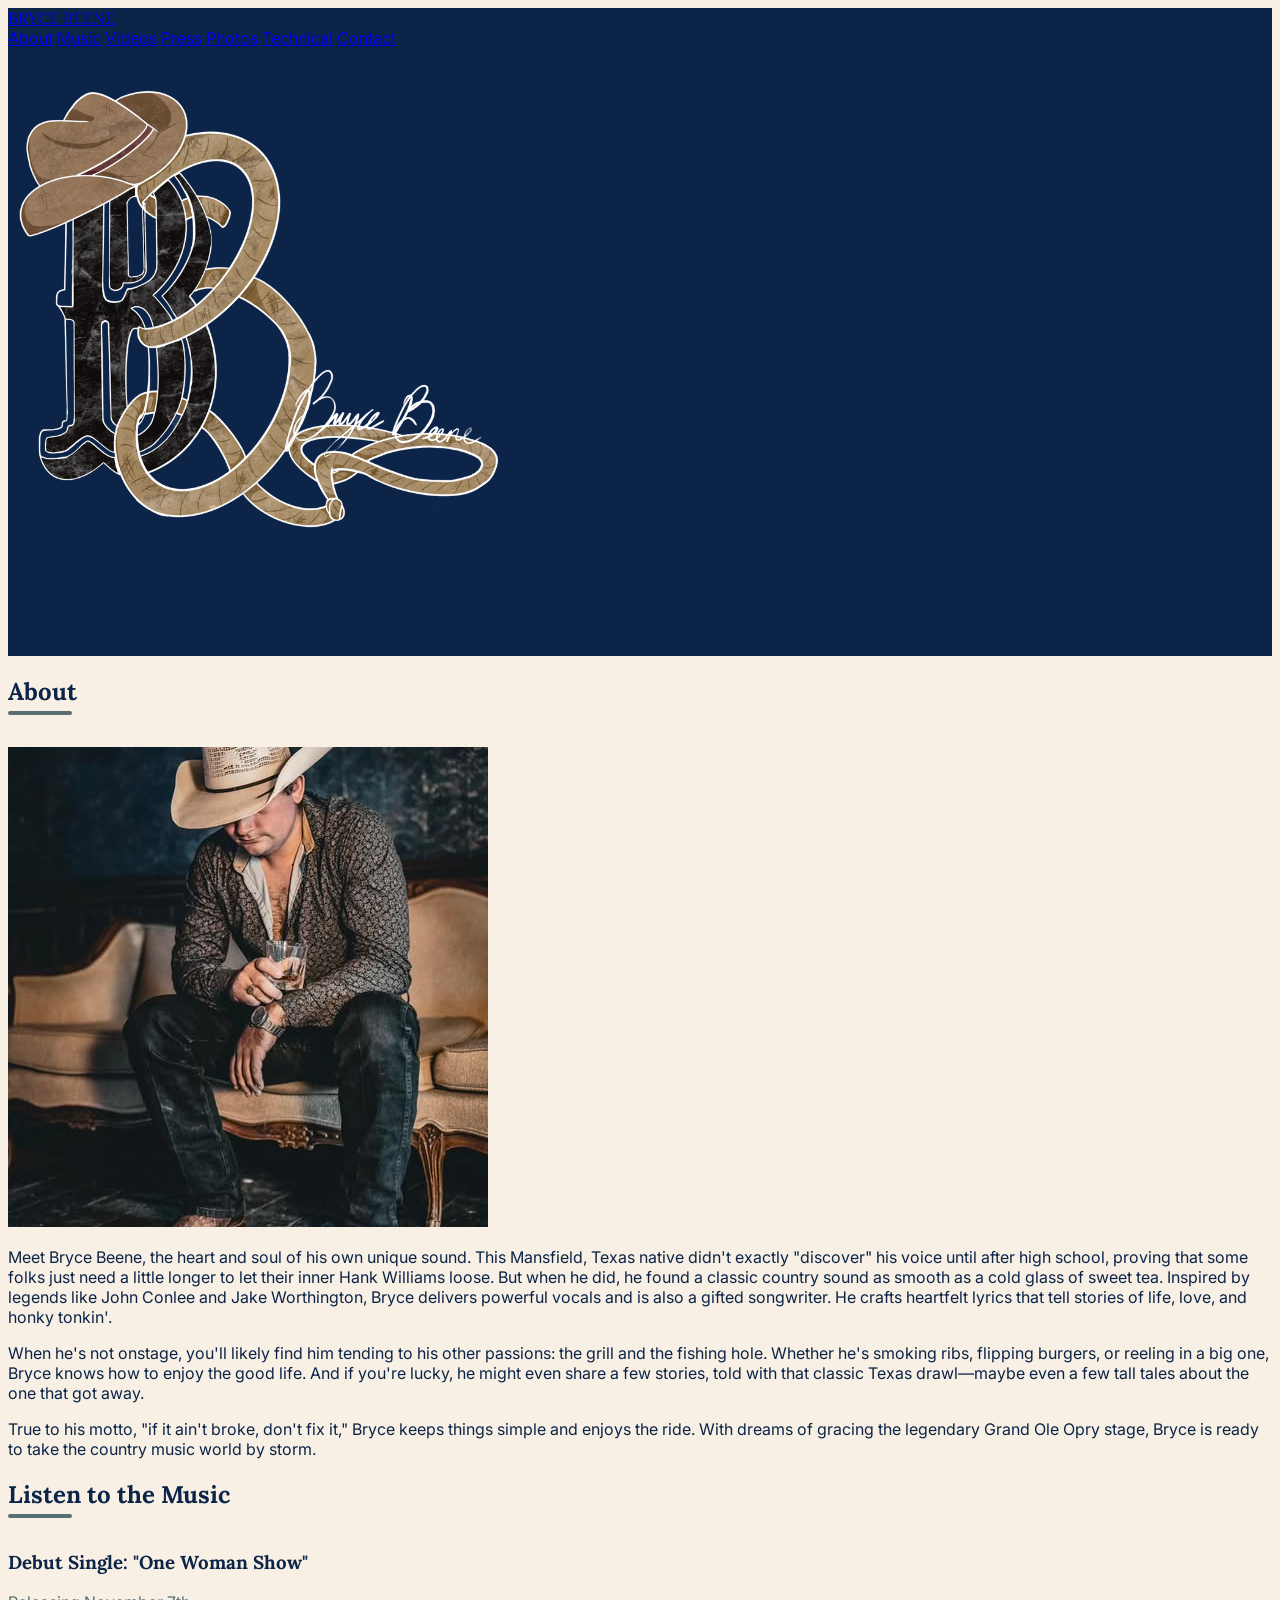
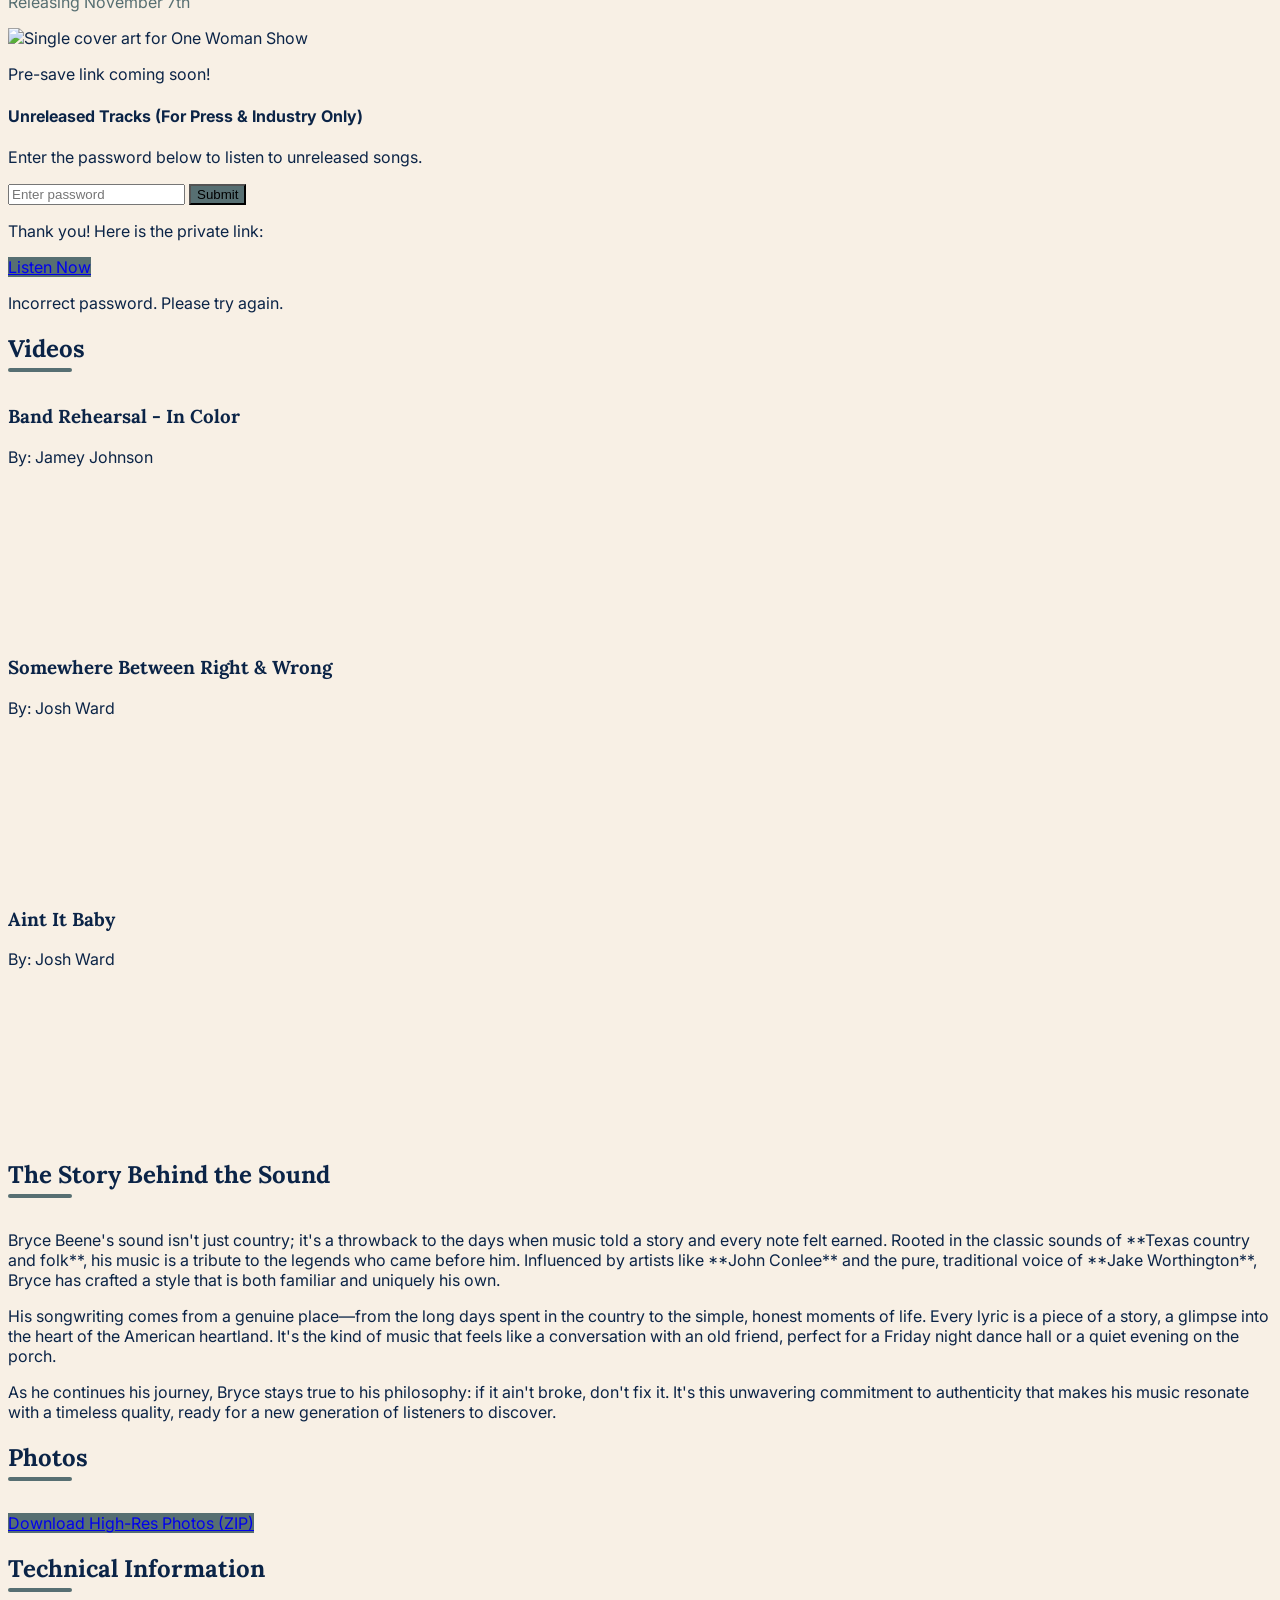
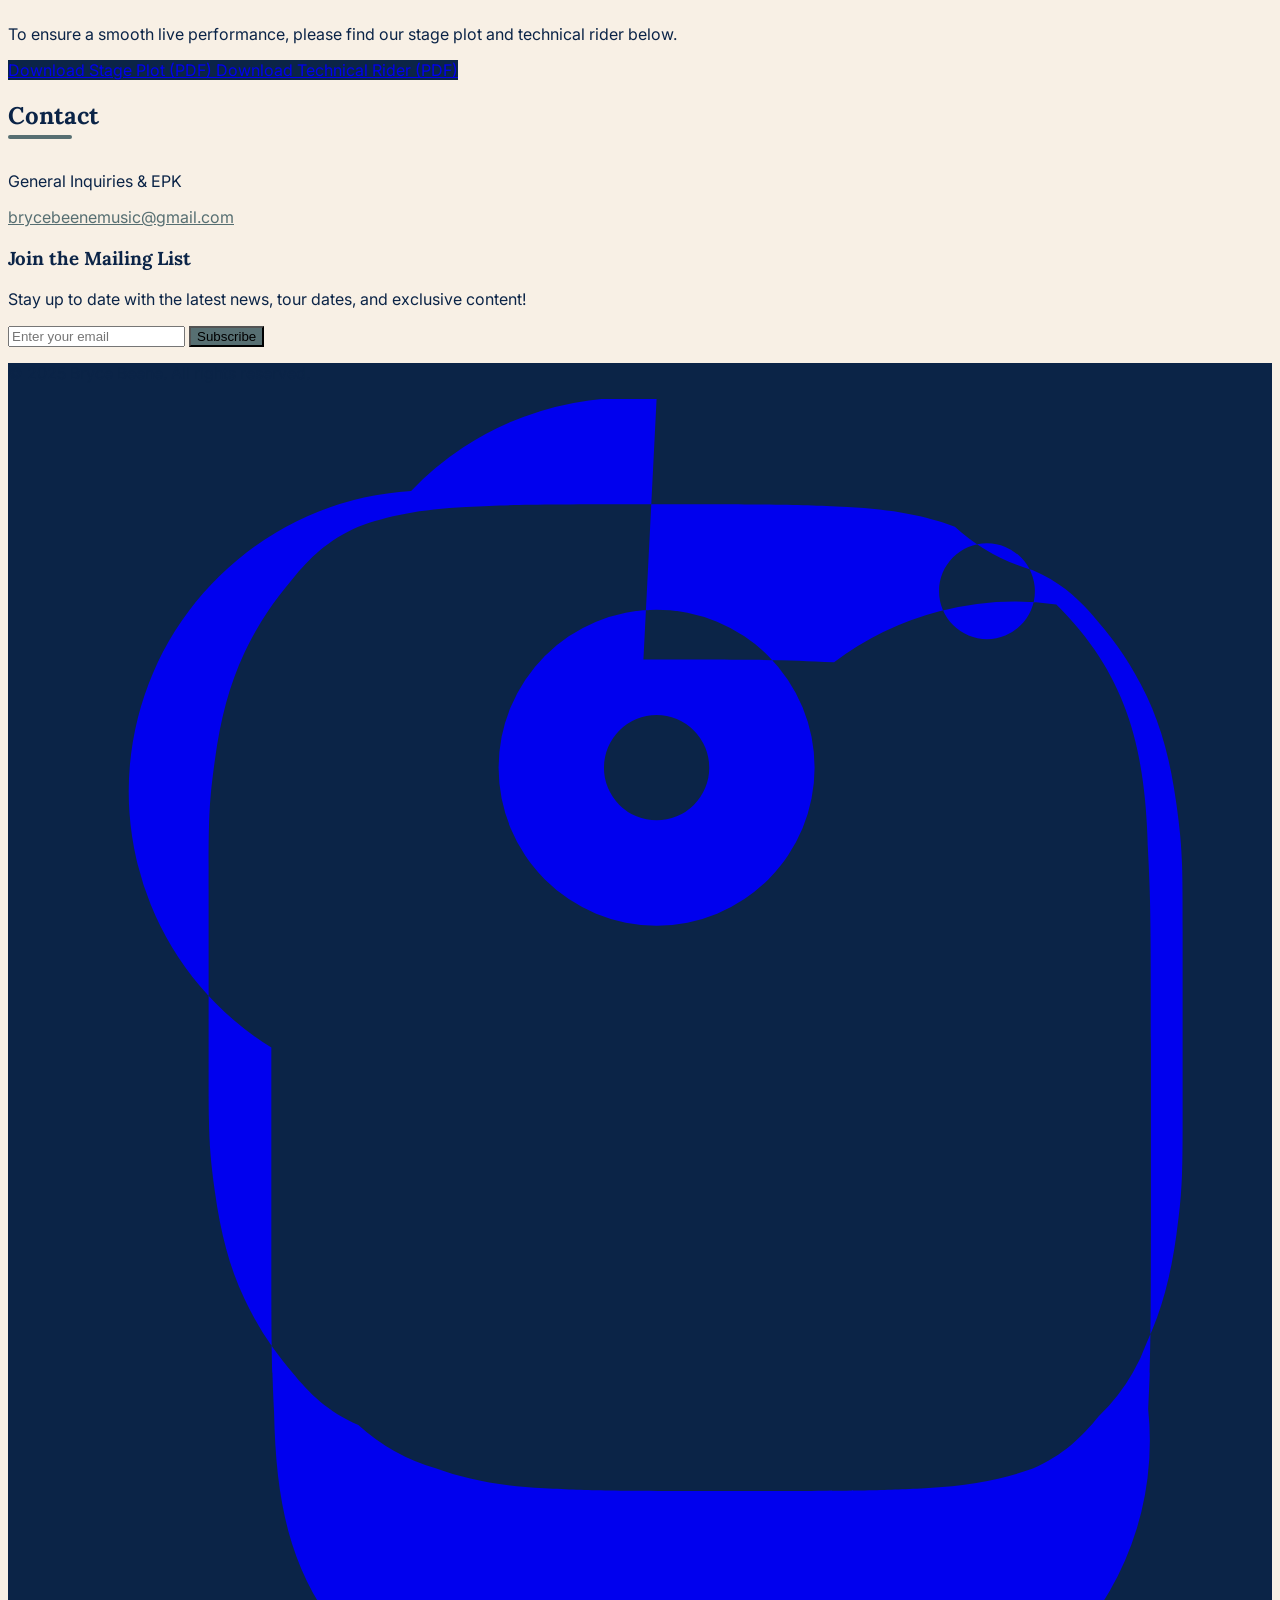
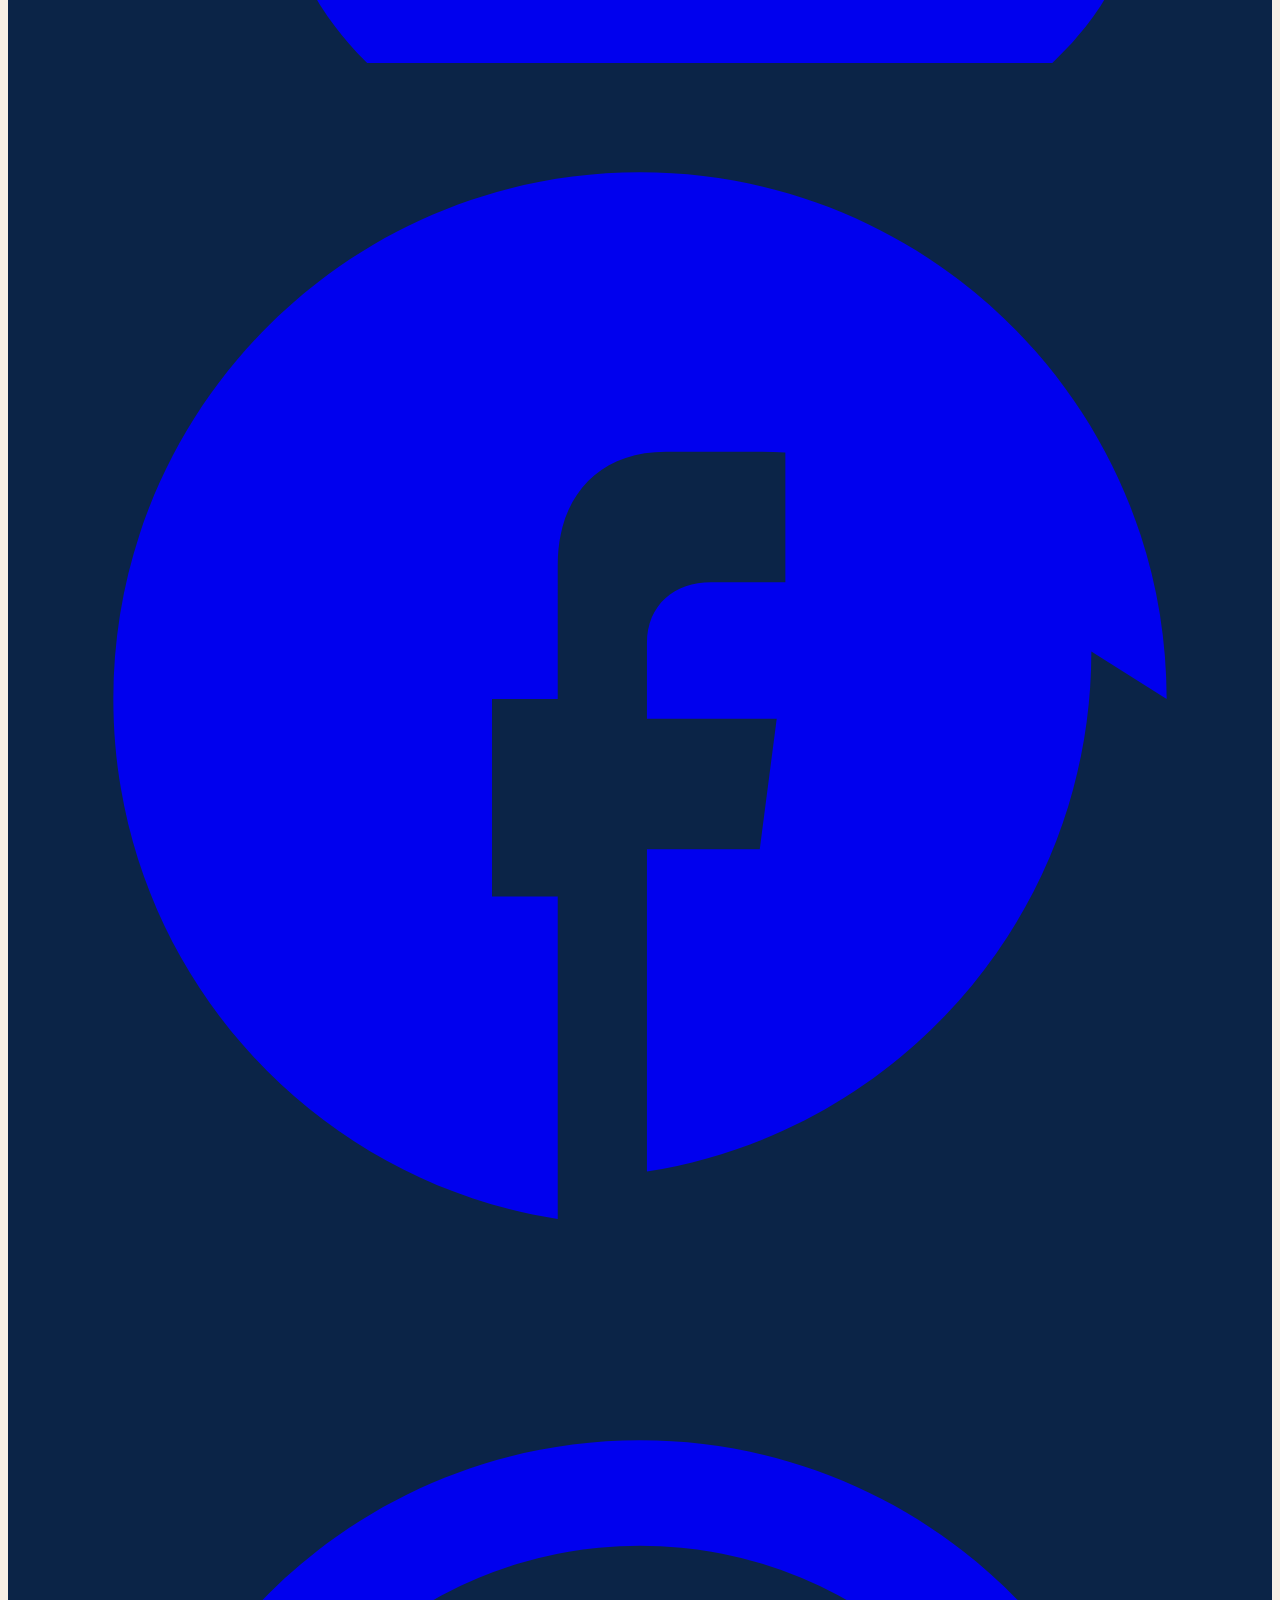
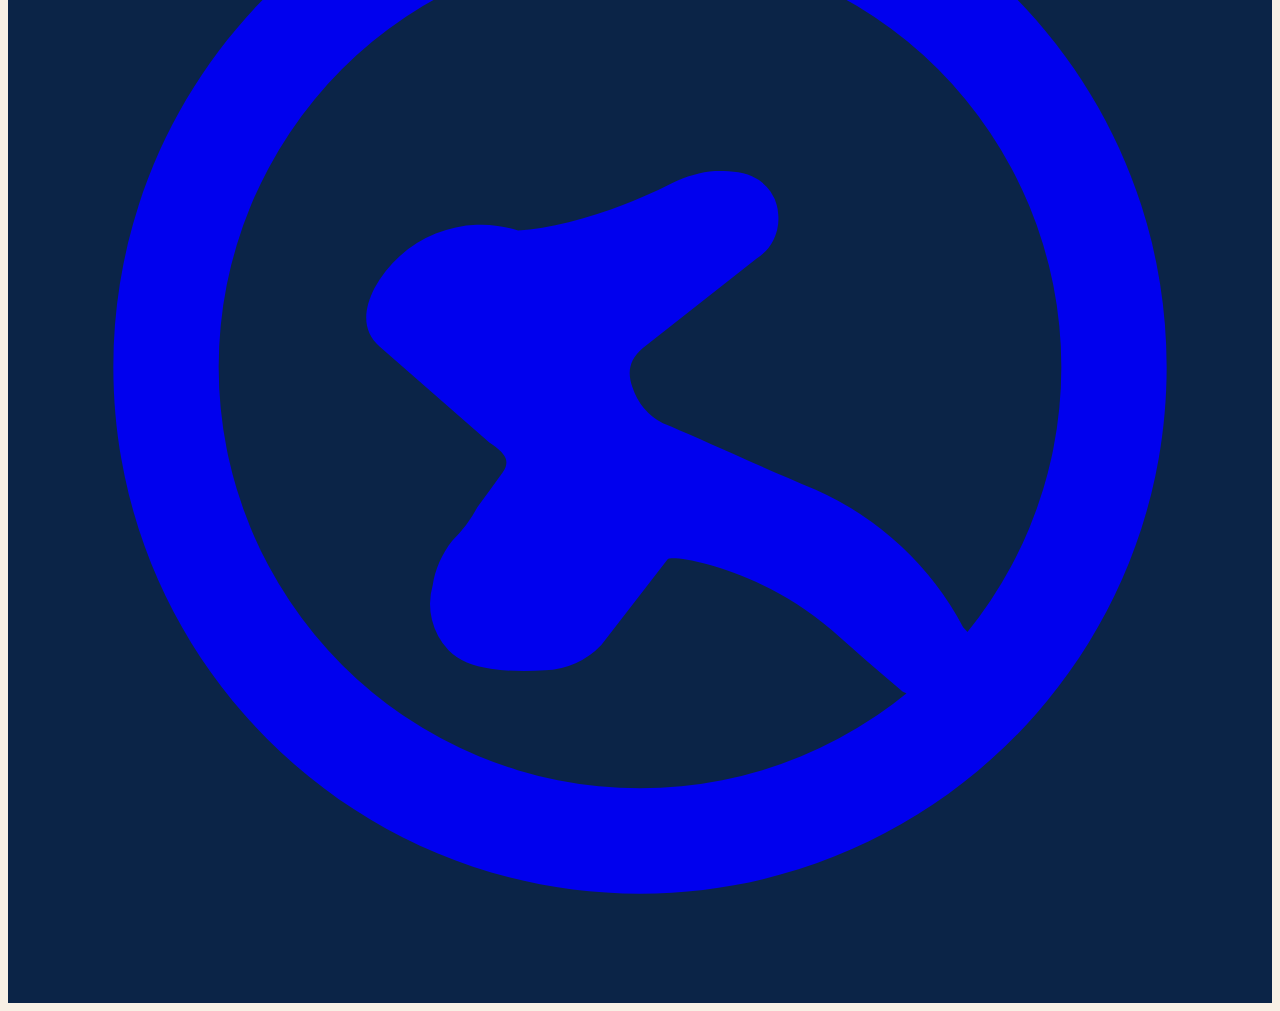
==== index.html @ 69fbaf51 "Added some video and pictures" ====
<!DOCTYPE html>
<html lang="en" class="scroll-smooth">

<head>
    <meta charset="UTF-8">
    <meta name="viewport" content="width=device-width, initial-scale=1.0">
    <title>Bryce Beene - Official Website & EPK</title>

    <!-- SEO Enhancements -->
    <meta name="description"
        content="Official website and electronic press kit (EPK) for Bryce Beene, a country-folk artist from Kentucky. Explore his music, videos, press, and contact information.">
    <meta name="keywords"
        content="Bryce Beene, country music, folk music, Nashville artist, singer-songwriter, Kentucky, One Woman Show">
    <link rel="canonical" href="https://www.brycebeene.com">
    <meta name="robots" content="index, follow">

    <!-- Open Graph Meta Tags for Social Media Sharing -->
    <meta property="og:title" content="Bryce Beene - Official Website & EPK">
    <meta property="og:description"
        content="Explore the official website for country-folk artist Bryce Beene. Get to know his music, career, and upcoming releases.">
    <meta property="og:image" content="https://placehold.co/1200x630/a0522d/ffffff?text=Bryce+Beene+Website">
    <meta property="og:url" content="https://www.brycebeene.com">
    <meta property="og:type" content="website">

    <!-- Use the Inter and Lora fonts -->
    <link rel="preconnect" href="https://fonts.googleapis.com">
    <link rel="preconnect" href="https://fonts.gstatic.com" crossorigin>
    <link
        href="https://fonts.googleapis.com/css2?family=Inter:wght@400;500;600;700&family=Lora:wght@400;500;600;700&display=swap"
        rel="stylesheet">
    <!-- Tailwind CSS CDN for responsive design -->
    <script src="https://cdn.tailwindcss.com"></script>
    <style>
        body {
            font-family: 'Inter', sans-serif;
            background-color: #f8f0e5;
            /* Cream */
            color: #0b2447;
            /* Deep Navy for text */
        }

        .container {
            max-width: 80rem;
        }

        .section-title {
            position: relative;
            padding-bottom: 0.5rem;
            margin-bottom: 2rem;
            font-family: 'Lora', serif;
        }

        .section-title::after {
            content: '';
            position: absolute;
            bottom: 0;
            left: 0;
            width: 4rem;
            height: 4px;
            background-color: #576f72;
            /* Charcoal Green */
            border-radius: 9999px;
        }

        .text-accent {
            color: #576f72;
            /* Charcoal Green */
        }

        .bg-primary {
            background-color: #0b2447;
            /* Deep Navy */
        }

        .bg-secondary {
            background-color: #f8f0e5;
            /* Cream */
        }

        .bg-accent {
            background-color: #576f72;
            /* Charcoal Green */
        }

        .font-headline {
            font-family: 'Lora', serif;
        }
    </style>
</head>

<body>

    <!-- Navigation Bar -->
    <nav class="bg-primary sticky top-0 z-50 shadow-lg">
        <div class="container mx-auto px-6 py-4 flex flex-col md:flex-row justify-between items-center text-white">
            <!-- Artist Name -->
            <a href="#"
                class="text-2xl font-bold font-headline tracking-widest text-white hover:text-accent transition-colors duration-300 mb-4 md:mb-0">BRYCE
                BEENE</a>
            <!-- Navigation Links -->
            <div class="flex flex-wrap justify-center md:space-x-8 text-sm font-semibold uppercase">
                <a href="#about"
                    class="px-3 py-2 hover:text-accent transition-colors duration-300 rounded-full">About</a>
                <a href="#music"
                    class="px-3 py-2 hover:text-accent transition-colors duration-300 rounded-full">Music</a>
                <a href="#videos"
                    class="px-3 py-2 hover:text-accent transition-colors duration-300 rounded-full">Videos</a>
                <a href="#press"
                    class="px-3 py-2 hover:text-accent transition-colors duration-300 rounded-full">Press</a>
                <a href="#photos"
                    class="px-3 py-2 hover:text-accent transition-colors duration-300 rounded-full">Photos</a>
                <a href="#technical"
                    class="px-3 py-2 hover:text-accent transition-colors duration-300 rounded-full">Technical</a>
                <a href="#contact"
                    class="px-3 py-2 hover:text-accent transition-colors duration-300 rounded-full">Contact</a>
            </div>
        </div>
    </nav>

    <!-- Hero Section -->
    <header class="bg-primary text-white py-20 px-6 sm:px-12 flex flex-col items-center text-center">
        <div><img src="images/logo.png" alt="Bryce Beene Music Logo" class="w-48 mx-auto" /></div>
        <div class="max-w-4xl mx-auto">
            <h1 class="text-4xl sm:text-6xl font-extrabold font-headline tracking-tight mb-4">Bryce Beene</h1>
            <p class="text-xl sm:text-2xl font-light italic">A timeless sound for the modern heartland.</p>
        </div>
    </header>

    <!-- Main Content Container -->
    <main class="container mx-auto px-6 py-16 sm:px-12">

        <!-- About Section -->
        <section id="about" class="mb-16">
            <h2 class="text-3xl font-bold section-title mb-8">About</h2>

            <div class="flex flex-col lg:flex-row gap-8 items-center lg:items-start">
                <div class="flex-shrink-0 w-full lg:w-1/3">
                    <img src="images/lonely_drinking_bryce.jpg"
                        alt="Bryce Beene sitting on a couch, holding a glass of whiskey."
                        class="w-full h-auto rounded-lg shadow-xl">
                </div>
                <div class="w-full lg:w-2/3 text-base">
                    <p class="mb-4">Meet Bryce Beene, the heart and soul of his own unique sound. This Mansfield, Texas
                        native didn't exactly "discover" his voice until after high school, proving that some folks just
                        need a little longer to let their inner Hank Williams loose. But when he did, he found a classic
                        country sound as smooth as a cold glass of sweet tea. Inspired by legends like John Conlee and
                        Jake Worthington, Bryce delivers powerful vocals and is also a gifted songwriter. He crafts
                        heartfelt lyrics that tell stories of life, love, and honky tonkin'.</p>
                    <p class="mb-4">When he's not onstage, you'll likely find him tending to his other passions: the
                        grill and the fishing hole. Whether he's smoking ribs, flipping burgers, or reeling in a big
                        one, Bryce knows how to enjoy the good life. And if you're lucky, he might even share a few
                        stories, told with that classic Texas drawl—maybe even a few tall tales about the one that got
                        away.</p>
                    <p>True to his motto, "if it ain't broke, don't fix it," Bryce keeps things simple and enjoys the
                        ride. With dreams of gracing the legendary Grand Ole Opry stage, Bryce is ready to take the
                        country music world by storm.</p>
                </div>
            </div>
        </section>

        <!-- Music Section (Updated) -->
        <section id="music" class="mb-16">
            <h2 class="text-3xl font-bold section-title mb-8">Listen to the Music</h2>
            <div class="bg-secondary p-4 rounded-lg shadow-lg flex flex-col justify-center items-center text-center">
                <h3 class="text-xl font-semibold mb-2 font-headline">Debut Single: "One Woman Show"</h3>
                <p class="text-lg font-bold mb-4 text-accent">Releasing November 7th</p>
                <img src="images/One Woman Show.png" alt="Single cover art for One Woman Show"
                    class="rounded-lg shadow-md mb-4 w-full max-w-[20rem]">
                <p class="text-gray-600 italic mb-4">Pre-save link coming soon!</p>
                <div class="mt-4">
                    <h4 class="font-semibold text-lg mb-2">Unreleased Tracks (For Press & Industry Only)</h4>
                    <p class="text-sm text-gray-600 mb-2">Enter the password below to listen to unreleased songs.</p>

                    <div id="password-form">
                        <input type="password" id="password-input" placeholder="Enter password"
                            class="w-full max-w-[15rem] px-4 py-2 border border-gray-300 rounded-md focus:ring-accent focus:border-accent transition-colors duration-300 mb-2 text-center">
                        <button id="password-button"
                            class="bg-accent text-white px-6 py-2 rounded-full font-semibold hover:bg-accent/80 transition-colors duration-300">Submit</button>
                    </div>

                    <div id="unreleased-content" class="hidden">
                        <p class="mt-4">Thank you! Here is the private link:</p>
                        <a href="https://distrokid.com/spotlight/brycebeene/private-link-url" target="_blank"
                            class="inline-block bg-accent text-white px-6 py-2 rounded-full font-semibold hover:bg-accent/80 transition-colors duration-300 shadow-lg mt-2">Listen
                            Now</a>
                    </div>
                    <p id="error-message" class="text-red-500 mt-2 hidden">Incorrect password. Please try again.</p>
                </div>
            </div>
        </section>

        <!-- Videos Section -->
        <section id="videos" class="mb-16">
            <h2 class="text-3xl font-bold section-title mb-8">Videos</h2>

            <div class="grid grid-cols-1 lg:grid-cols-3 gap-6">

                <div class="bg-secondary p-4 rounded-lg shadow-lg">
                    <h3 class="font-headline font-semibold text-sm mb-2">Band Rehearsal - In Color</h3>
                    <p>By: Jamey Johnson</p>
                    <div class="relative w-full h-0 pb-[56.25%] rounded-lg overflow-hidden">
                        <iframe class="absolute top-0 left-0 w-full h-full"
                            src="https://www.youtube.com/embed/niZTb1MQlX0" frameborder="0"
                            allow="accelerometer; autoplay; clipboard-write; encrypted-media; gyroscope; picture-in-picture"
                            allowfullscreen>
                        </iframe>
                    </div>
                </div>

                <div class="bg-secondary p-4 rounded-lg shadow-lg">
                    <h3 class="font-headline font-semibold text-sm mb-2">Somewhere Between Right & Wrong</h3>
                    <p class="">By: Josh Ward</p>
                    <div class="relative w-full h-0 pb-[56.25%] rounded-lg overflow-hidden">
                        <iframe class="absolute top-0 left-0 w-full h-full"
                            src="https://www.youtube.com/embed/bXETmUsCu3w" frameborder="0"
                            allow="accelerometer; autoplay; clipboard-write; encrypted-media; gyroscope; picture-in-picture"
                            allowfullscreen>
                        </iframe>
                    </div>
                </div>

                <div class="bg-secondary p-4 rounded-lg shadow-lg">
                    <h3 class="font-headline font-semibold text-sm mb-2">Aint It Baby</h3>
                    <p>By: Josh Ward</p>
                    <div class="relative w-full h-0 pb-[56.25%] rounded-lg overflow-hidden">
                        <iframe class="absolute top-0 left-0 w-full h-full"
                            src="https://www.youtube.com/embed/DnV5lSmXr4E" frameborder="0"
                            allow="accelerometer; autoplay; clipboard-write; encrypted-media; gyroscope; picture-in-picture"
                            allowfullscreen>
                        </iframe>
                    </div>
                </div>

            </div>
        </section>


        <!-- The Story Behind the Sound Section -->
        <section id="press" class="mb-16">
            <h2 class="text-3xl font-bold section-title mb-8">The Story Behind the Sound</h2>
            <div class="text-lg text-gray-700">
                <p class="mb-4">Bryce Beene's sound isn't just country; it's a throwback to the days when music told a
                    story and every note felt earned. Rooted in the classic sounds of **Texas country and folk**, his
                    music is a tribute to the legends who came before him. Influenced by artists like **John Conlee**
                    and the pure, traditional voice of **Jake Worthington**, Bryce has crafted a style that is both
                    familiar and uniquely his own.</p>
                <p class="mb-4">His songwriting comes from a genuine place—from the long days spent in the country to
                    the
                    simple, honest moments of life. Every lyric is a piece of a story, a glimpse into the heart of the
                    American heartland. It's the kind of music that feels like a conversation with an old friend,
                    perfect for a Friday night dance hall or a quiet evening on the porch.</p>
                <p>As he continues his journey, Bryce stays true to his philosophy: if it ain't broke, don't fix it.
                    It's
                    this unwavering commitment to authenticity that makes his music resonate with a timeless quality,
                    ready for a new generation of listeners to discover.</p>
            </div>
        </section>


        <section id="photos" class="mb-16">
            <h2 class="text-3xl font-bold section-title mb-8">Photos</h2>
            <div class="grid grid-cols-1 sm:grid-cols-2 lg:grid-cols-4 gap-6">
                <div class="rounded-lg shadow-lg overflow-hidden aspect-[4/3] bg-cover bg-top"
                    style="background-image: url('images/lonely_drinking_bryce.jpg');">
                </div>
                <div class="rounded-lg shadow-lg overflow-hidden aspect-[4/3] bg-cover bg-top"
                    style="background-image: url('images/howdy_maam.jpg');">
                </div>
                <div class="rounded-lg shadow-lg overflow-hidden aspect-[4/3] bg-cover bg-top"
                    style="background-image: url('images/incolor_w_william_wallace_1.6.1.png');">
                </div>
                <div class="rounded-lg shadow-lg overflow-hidden aspect-[4/3] bg-cover bg-top"
                    style="background-image: url('images/smile_interview_1.2.2.png');">
                </div>
            </div>
            <div class="flex justify-center mt-8">
                <a href="images/bryce_beene_photos.zip"
                    class="inline-block bg-accent text-white px-8 py-3 rounded-full font-semibold hover:bg-accent/80 transition-colors duration-300 shadow-lg">Download
                    High-Res Photos (ZIP)</a>
            </div>
        </section>

        <!-- Technical Information Section (New) -->
        <section id="technical" class="mb-16">
            <h2 class="text-3xl font-bold section-title mb-8">Technical Information</h2>
            <p class="text-lg text-gray-700 mb-4">To ensure a smooth live performance, please find our stage plot and
                technical rider below.</p>
            <div class="grid grid-cols-1 sm:grid-cols-2 gap-6 text-center">
                <a href="documents/stage_plot.pdf"
                    class="inline-block bg-primary text-white px-8 py-4 rounded-full font-semibold hover:bg-primary/80 transition-colors duration-300 shadow-lg">
                    Download Stage Plot (PDF)
                </a>
                <a href="documents/technical_rider.pdf"
                    class="inline-block bg-primary text-white px-8 py-4 rounded-full font-semibold hover:bg-primary/80 transition-colors duration-300 shadow-lg">
                    Download Technical Rider (PDF)
                </a>
            </div>
        </section>

        <!-- Contact Section -->
        <section id="contact" class="mb-16">
            <h2 class="text-3xl font-bold section-title mb-8">Contact</h2>
            <div class="flex flex-col md:flex-row justify-center items-center md:space-x-8">
                <!-- Contact Info -->
                <div class="text-center mb-8 md:mb-0">
                    <p class="text-xl mb-4 font-bold">General Inquiries & EPK</p>
                    <a href="mailto:brycebeenemusic@gmail.com"
                        class="text-2xl font-bold text-accent hover:underline">brycebeenemusic@gmail.com</a>
                </div>

                <!-- Newsletter Sign-up -->
                <div class="w-full max-w-sm bg-secondary p-6 rounded-lg shadow-lg text-center">
                    <h3 class="text-xl font-semibold mb-4 font-headline">Join the Mailing List</h3>
                    <p class="text-sm text-gray-600 mb-4">Stay up to date with the latest news, tour dates, and
                        exclusive content!</p>
                    <div class="flex flex-col gap-4">
                        <input type="email" id="email-input" placeholder="Enter your email" required
                            class="w-full px-4 py-2 border border-gray-300 rounded-md focus:ring-accent focus:border-accent transition-colors duration-300">
                        <button id="email-button"
                            class="bg-accent text-white px-6 py-2 rounded-full font-semibold hover:bg-accent/80 transition-colors duration-300">Subscribe</button>
                    </div>
                    <p id="email-message" class="mt-4 text-sm font-semibold text-green-700 hidden"></p>
                </div>
            </div>
        </section>

    </main>

    <!-- Footer -->
    <footer class="bg-primary text-white py-6 mt-16 text-center">
        <p>&copy; 2025 Bryce Beene. All rights reserved.</p>
        <div class="mt-4 flex justify-center space-x-6 text-gray-500">
            <!-- Instagram Icon -->
            <a href="https://www.instagram.com/brycebeenemusic"
                class="hover:text-accent transition-colors duration-300">
                <svg class="h-8 w-8" fill="currentColor" viewBox="0 0 24 24" aria-hidden="true">
                    <path fill-rule="evenodd"
                        d="M12.315 2c2.43 0 2.685.006 3.62.052.87.04 1.494.174 2.043.372a3.723 3.723 0 001.482.827c.581.252.93.599 1.25.992.333.395.625.797.915 1.408.283.606.452 1.25.56 2.04.117.843.118 1.139.118 2.441v3.297c0 1.302-.001 1.599-.118 2.44-.108.79-.277 1.433-.56 2.039a3.73 3.73 0 01-.915 1.409c-.32.393-.669.74-1.25.991-.549.198-1.173.332-2.043.372-.935.045-1.19.052-3.62.052-2.428 0-2.684-.007-3.62-.052-.87-.04-1.494-.174-2.043-.372a3.724 3.724 0 01-1.482-.827c-.58-.252-.93-.599-1.25-.992-.333-.395-.625-.797-.915-1.408-.283-.606-.452-1.25-.56-2.04-.117-.843-.118-1.139-.118-2.44v-3.297c0-1.302.001-1.599.118-2.44.108-.79.277-1.433.56-2.04.29-.61.582-1.012.915-1.408.32-.393.67-.74 1.25-.992.549-.198 1.173-.332 2.043-.372.935-.045 1.19-.052 3.62-.052zm0-2a5.727 5.727 0 00-4.661 1.745A5.719 5.719 0 005 12.315v3.298c0 2.43.007 2.685.052 3.62.04 2.015.398 3.398 1.744 4.744a5.717 5.717 0 004.744 1.744c2.43 0 2.685-.007 3.62-.052 2.015-.04 3.398-.398 4.744-1.744a5.719 5.719 0 001.745-4.744c.045-.935.052-1.19.052-3.62v-3.297c0-2.43-.007-2.685-.052-3.62-.04-2.015-.398-3.398-1.744-4.744A5.719 5.719 0 0015.685 5c-.935-.045-1.19-.052-3.62-.052zm0 4a3 3 0 100 6 3 3 0 000-6zm0 4a1 1 1 010-2 1 1 0 010 2zm6.273-5.26a.91.91 0 01.91.91.91.91 0 01-.91.91.91.91 0 01-.91-.91c0-.501.409-.91.91-.91z"
                        clip-rule="evenodd" />
                </svg>
            </a>
            <!-- Facebook Icon -->
            <a href="https://www.facebook.com/brycebeenemusic" class="hover:text-accent transition-colors duration-300">
                <svg class="h-8 w-8" fill="currentColor" viewBox="0 0 24 24" aria-hidden="true">
                    <path fill-rule="evenodd"
                        d="M22 12c0-5.523-4.477-10-10-10S2 6.477 2 12c0 4.991 3.657 9.128 8.438 9.873V15.75H9.19v-3.75h1.248V9.45c0-1.233.72-2.146 2.05-2.146h1.75c.174 0 .348.007.522.017v2.464h-1.41c-.687 0-1.218.423-1.218 1.156v1.432h2.464l-.322 2.478h-2.142v6.12c4.781-.745 8.438-4.882 8.438-9.873z"
                        clip-rule="evenodd" />
                </svg>
            </a>
            <!-- TikTok Icon -->
            <a href="https://www.tiktok.com/@brycebeenemusic1.0"
                class="hover:text-accent transition-colors duration-300">
                <svg class="h-8 w-8" fill="currentColor" viewBox="0 0 24 24" aria-hidden="true">
                    <path
                        d="M12.525 15.65c.1-.1 1.78.18 3.12 1.35.43.38.86.76 1.34 1.16a2.15 2.15 0 01.3.16c.32.18.55.12.83-.1a.88.88 0 00.3-.77.93.93 0 00-.28-.51 5.86 5.86 0 00-2.8-2.61c-1.2-.5-2.26-1-2.9-1.26a1.2 1.2 0 01-.58-.69c-.1-.28-.06-.52.2-.74l2.16-1.7a.89.89 0 00.41-.83.83.83 0 00-.5-.73c-.2-.1-.5-.1-.7-.1-.27.02-.55.1-.82.23-1.07.54-2.1.84-2.92.9a2.3 2.3 0 00-2.73 1.1c-.2.4-.24.8.1 1.1l2.09 1.83c.3.2.4.34.25.56-.16.22-.32.44-.48.66a2.6 2.6 0 01-.48.64c-.2.25-.33.56-.37.84a1.28 1.28 0 00.3 1.24c.2.2.46.3.8.35.34.05.69.05 1.03.03a1.53 1.53 0 001.07-.48zM12 2c-5.52 0-10 4.48-10 10s4.48 10 10 10 10-4.48 10-10S17.52 2 12 2zm0 18a8 8 0 110-16 8 8 0 010 16z" />
                </svg>
            </a>
        </div>
    </footer>
    <script>
        const __firebase_config = JSON.stringify({
            apiKey: "AIzaSyDJxQj1GazWOhIuEHtg51safP3lxVAxBpA",
            authDomain: "bryce-beene-website.firebaseapp.com",
            projectId: "bryce-beene-website",
            storageBucket: "bryce-beene-website.firebasestorage.app",
            messagingSenderId: "654657678235",
            appId: "1:654657678235:web:8bd42df86f8c611f45cf3e"
        });
        const __app_id = "1:654657678235:web:8bd42df86f8c611f45cf3e"; // Use the 'appId' value from above
    </script>
    <script type="module">
        // Import Firebase and Firestore functions
        import { initializeApp } from "https://www.gstatic.com/firebasejs/11.6.1/firebase-app.js";
        import { getAuth, signInAnonymously } from "https://www.gstatic.com/firebasejs/11.6.1/firebase-auth.js";
        import { getFirestore, doc, getDoc, addDoc, collection, setDoc } from "https://www.gstatic.com/firebasejs/11.6.1/firebase-firestore.js";

        window.onload = function () {
            // Firebase configuration (provided by the environment)
            const appId = typeof __app_id !== 'undefined' ? __app_id : 'default-app-id';
            const firebaseConfig = typeof __firebase_config !== 'undefined' ? JSON.parse(__firebase_config) : {};
            const initialAuthToken = typeof __initial_auth_token !== 'undefined' ? __initial_auth_token : null;

            // Initialize Firebase services
            let app, db, auth;
            try {
                app = initializeApp(firebaseConfig);
                db = getFirestore(app);
                auth = getAuth(app);
            } catch (error) {
                console.error("Firebase Initialization Error:", error);
                return;
            }

            // Function to hash a string using SHA-256
            async function hashString(str) {
                const encoder = new TextEncoder();
                const data = encoder.encode(str);
                const hashBuffer = await crypto.subtle.digest('SHA-256', data);
                const hashArray = Array.from(new Uint8Array(hashBuffer));
                const hashHex = hashArray.map(b => b.toString(16).padStart(2, '0')).join('');
                return hashHex;
            }

            async function handlePasswordCheck() {
                const passwordInput = document.getElementById('password-input');
                const unreleasedContent = document.getElementById('unreleased-content');
                const passwordForm = document.getElementById('password-form');
                const errorMessage = document.getElementById('error-message');

                try {
                    // Authenticate anonymously to access the public Firestore data
                    await signInAnonymously(auth);

                    // Path to the document containing the hashed password.
                    const passwordDocRef = doc(db, `/artifacts/${appId}/public/data/epk/unreleased_password`);

                    // Fetch the hashed password from Firestore
                    const passwordDocSnap = await getDoc(passwordDocRef);

                    if (passwordDocSnap.exists()) {
                        const storedHash = passwordDocSnap.data().hash;
                        const enteredPassword = passwordInput.value;
                        const enteredHash = await hashString(enteredPassword);

                        if (enteredHash === storedHash) {
                            unreleasedContent.classList.remove('hidden');
                            passwordForm.classList.add('hidden');
                            errorMessage.classList.add('hidden');
                        } else {
                            errorMessage.textContent = "Incorrect password. Please try again.";
                            errorMessage.classList.remove('hidden');
                        }
                    } else {
                        console.error("Password document does not exist. Please create it in Firestore.");
                        errorMessage.textContent = "Configuration error. Please try again later.";
                        errorMessage.classList.remove('hidden');
                    }
                } catch (error) {
                    console.error("Error during password check:", error);
                    errorMessage.textContent = "An error occurred. Please try again.";
                    errorMessage.classList.remove('hidden');
                }
            }

            // Function to handle email submission to Firestore
            async function submitEmail() {
                const emailInput = document.getElementById('email-input');
                const emailMessage = document.getElementById('email-message');
                const email = emailInput.value.trim();

                if (!email) {
                    emailMessage.textContent = 'Please enter a valid email address.';
                    emailMessage.classList.remove('text-green-700', 'hidden');
                    emailMessage.classList.add('text-red-500');
                    return;
                }

                try {
                    // Sign in anonymously to allow write access
                    await signInAnonymously(auth);

                    // Add a new document to the 'newsletter_emails' collection
                    const emailsCollection = collection(db, `/artifacts/${appId}/public/data/newsletter_emails`);
                    await addDoc(emailsCollection, {
                        email: email,
                        timestamp: new Date().toISOString()
                    });

                    emailMessage.textContent = 'Thank you for subscribing! We will be in touch soon.';
                    emailMessage.classList.remove('text-red-500', 'hidden');
                    emailMessage.classList.add('text-green-700');
                    emailInput.value = ''; // Clear the input field

                } catch (error) {
                    console.error("Error adding email to database:", error);
                    emailMessage.textContent = 'There was an error. Please try again.';
                    emailMessage.classList.remove('text-green-700', 'hidden');
                    emailMessage.classList.add('text-red-500');
                }
            }

            // Attach the event listeners to the buttons
            document.getElementById('password-button').addEventListener('click', handlePasswordCheck);
            document.getElementById('email-button').addEventListener('click', submitEmail);

            // IMPORTANT: Initial setup for the password.
            // This is a one-time operation to create the hashed password in Firestore.
            // Uncomment this section, run it once, and then re-comment it.
            /*
            async function setupInitialPassword() {
                const correctPassword = 'Beenebabies01!';
                const hashedPassword = await hashString(correctPassword);
                const passwordDocRef = doc(db, `/artifacts/${appId}/public/data/epk/unreleased_password`);
                await setDoc(passwordDocRef, { hash: hashedPassword });
                console.log("Initial password hash created in Firestore:", hashedPassword);
            }
            setupInitialPassword();
            */
        }
    </script>
</body>

</html>
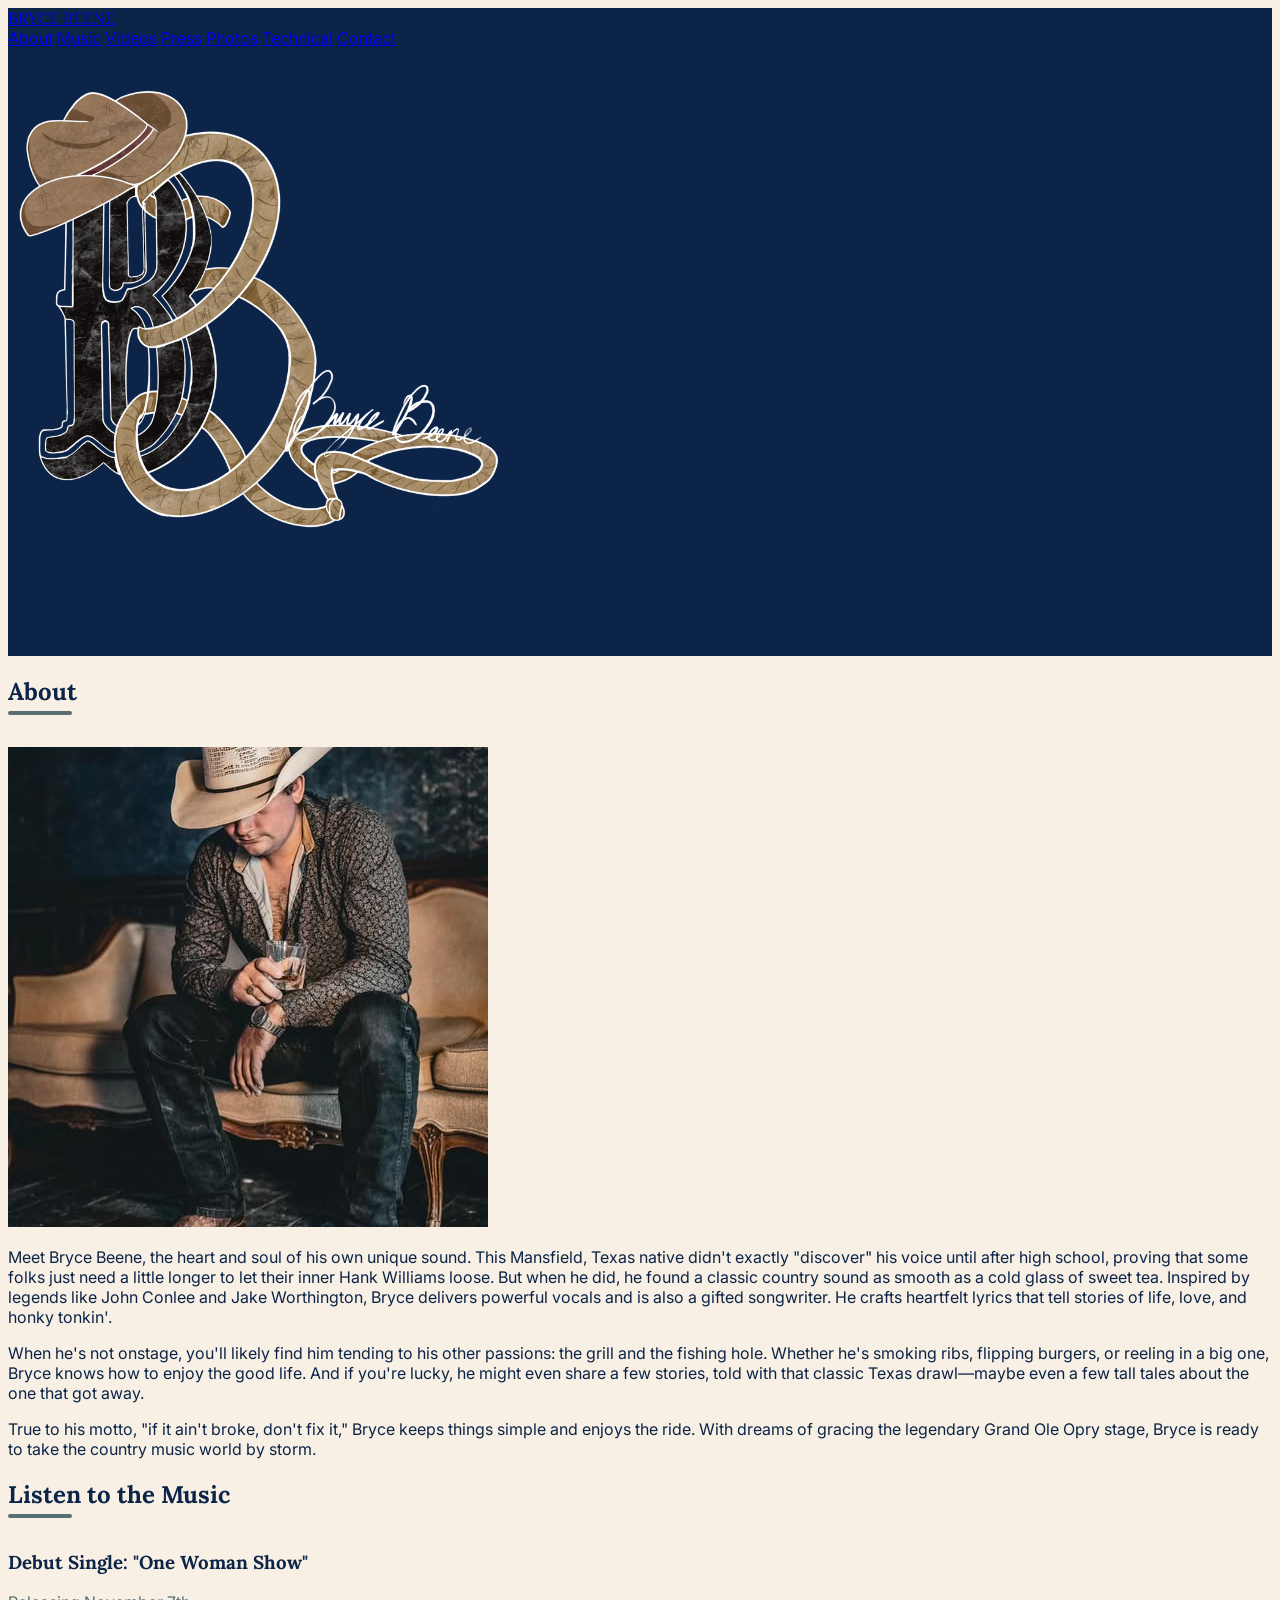
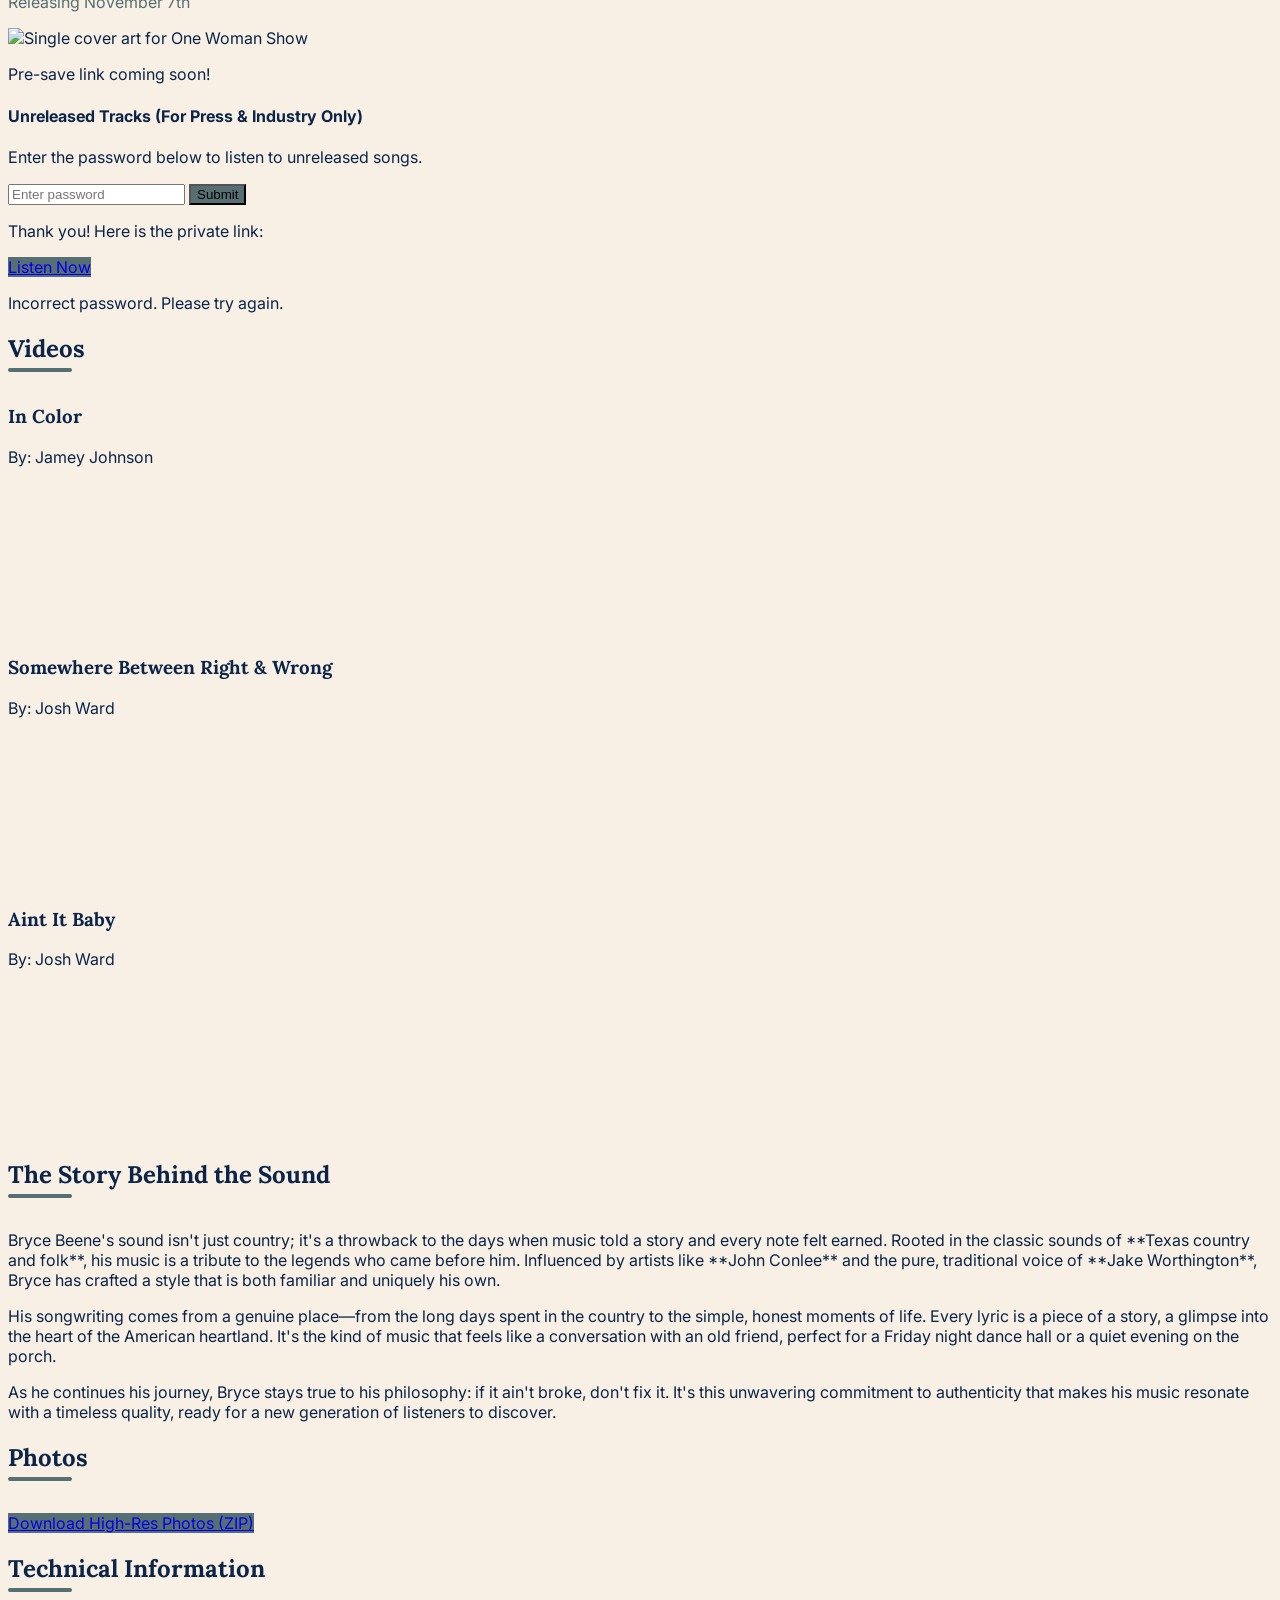
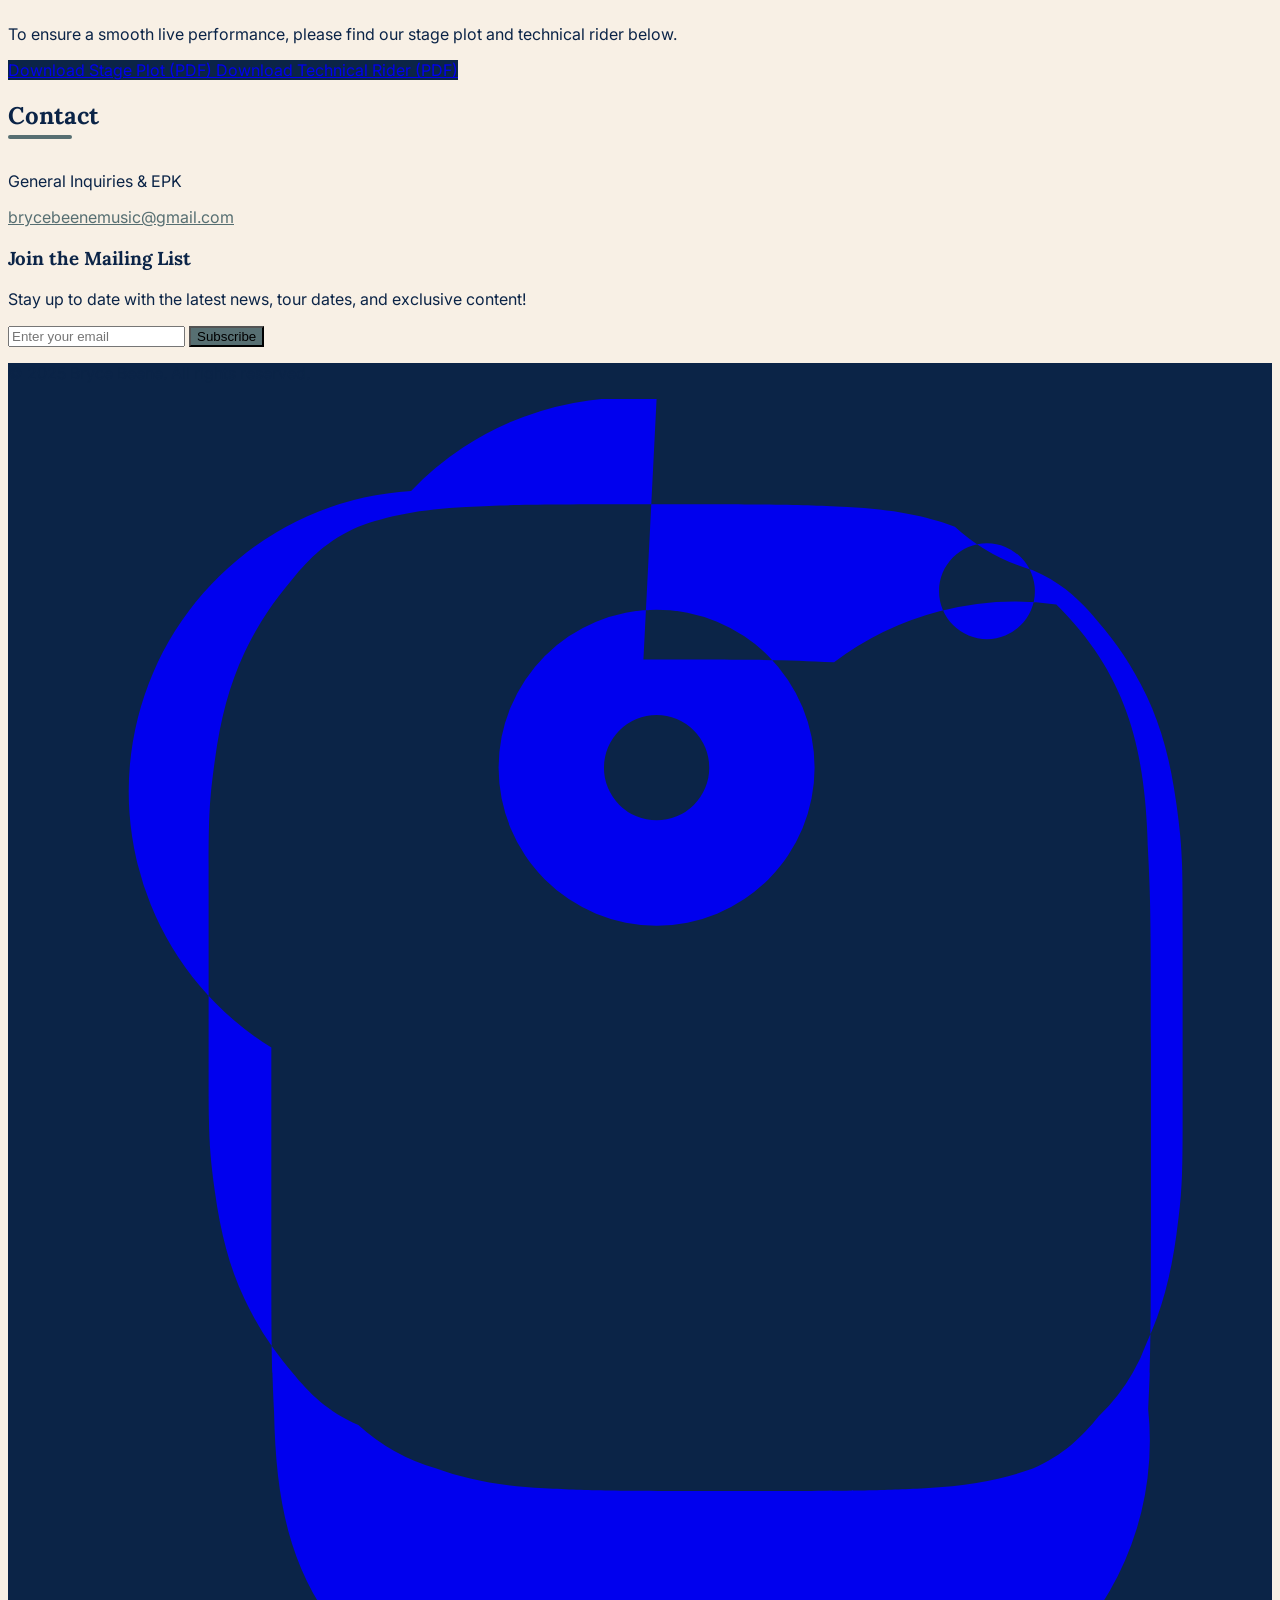
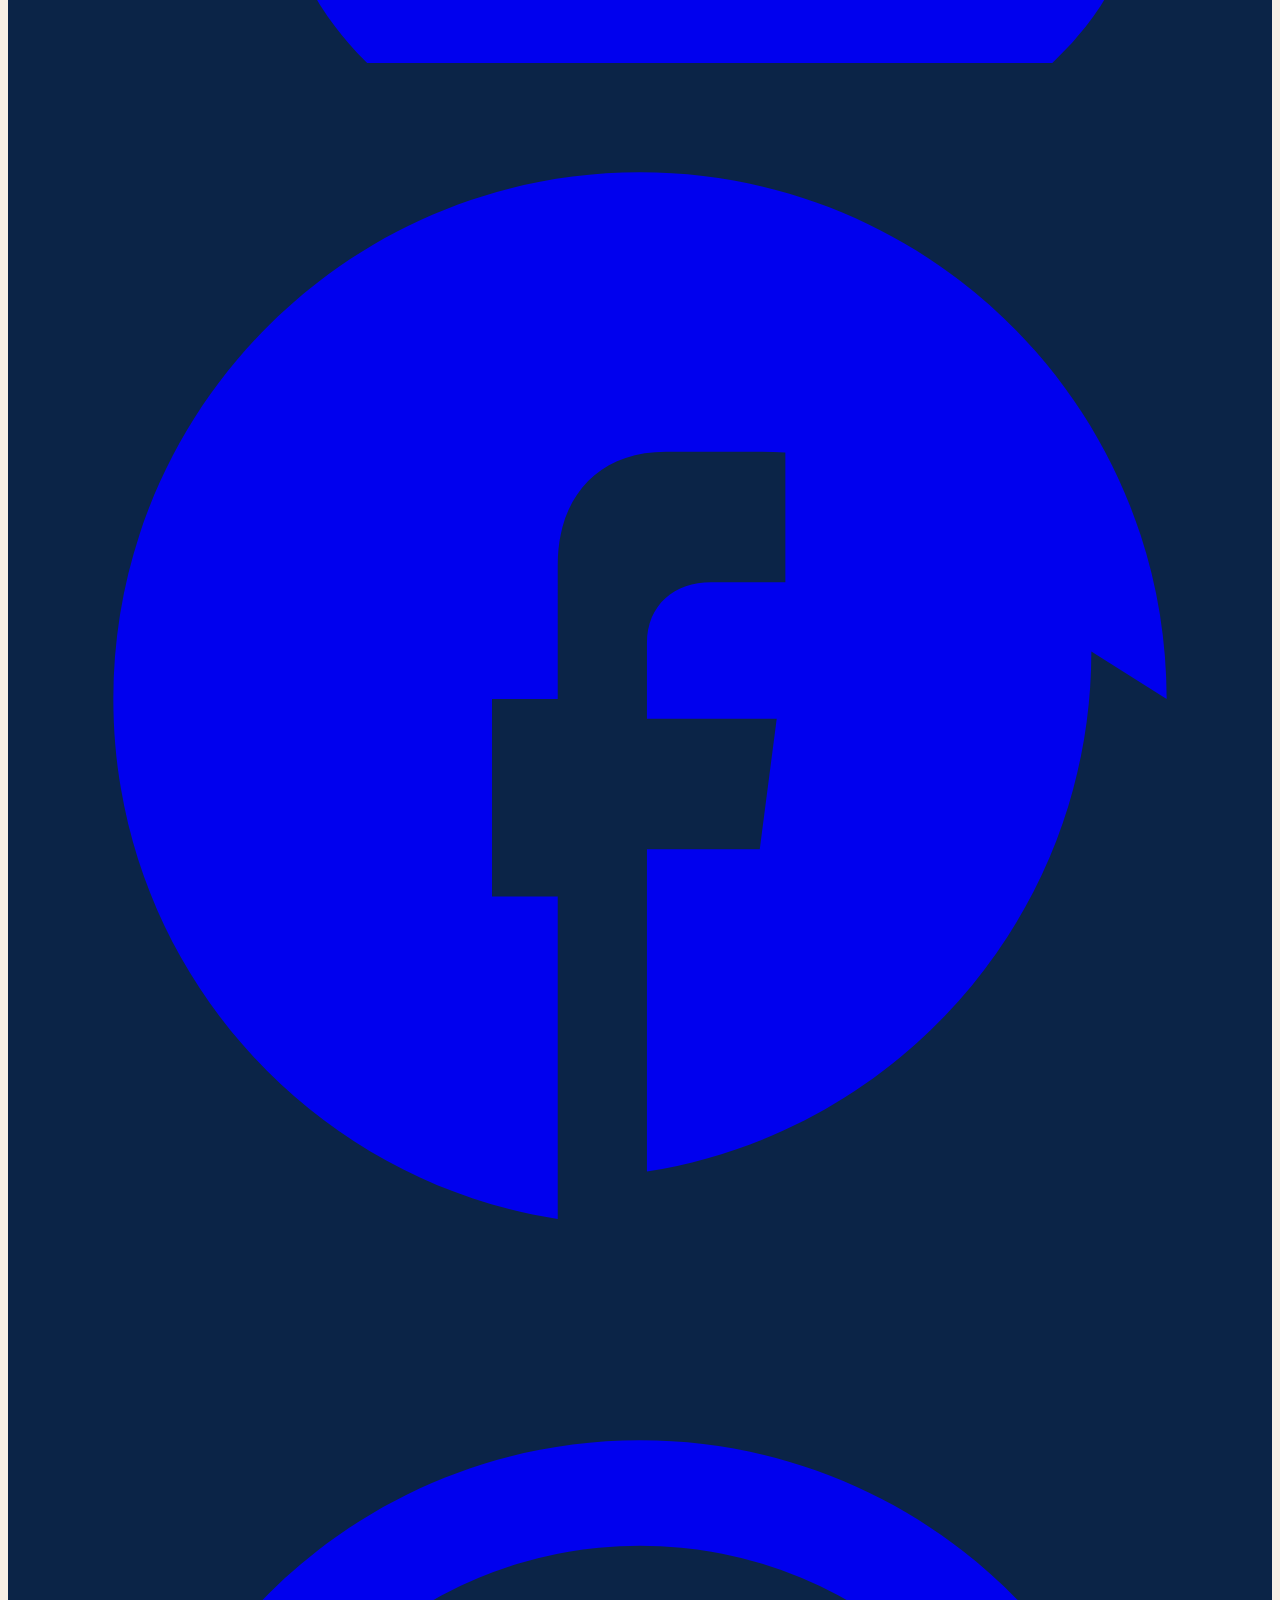
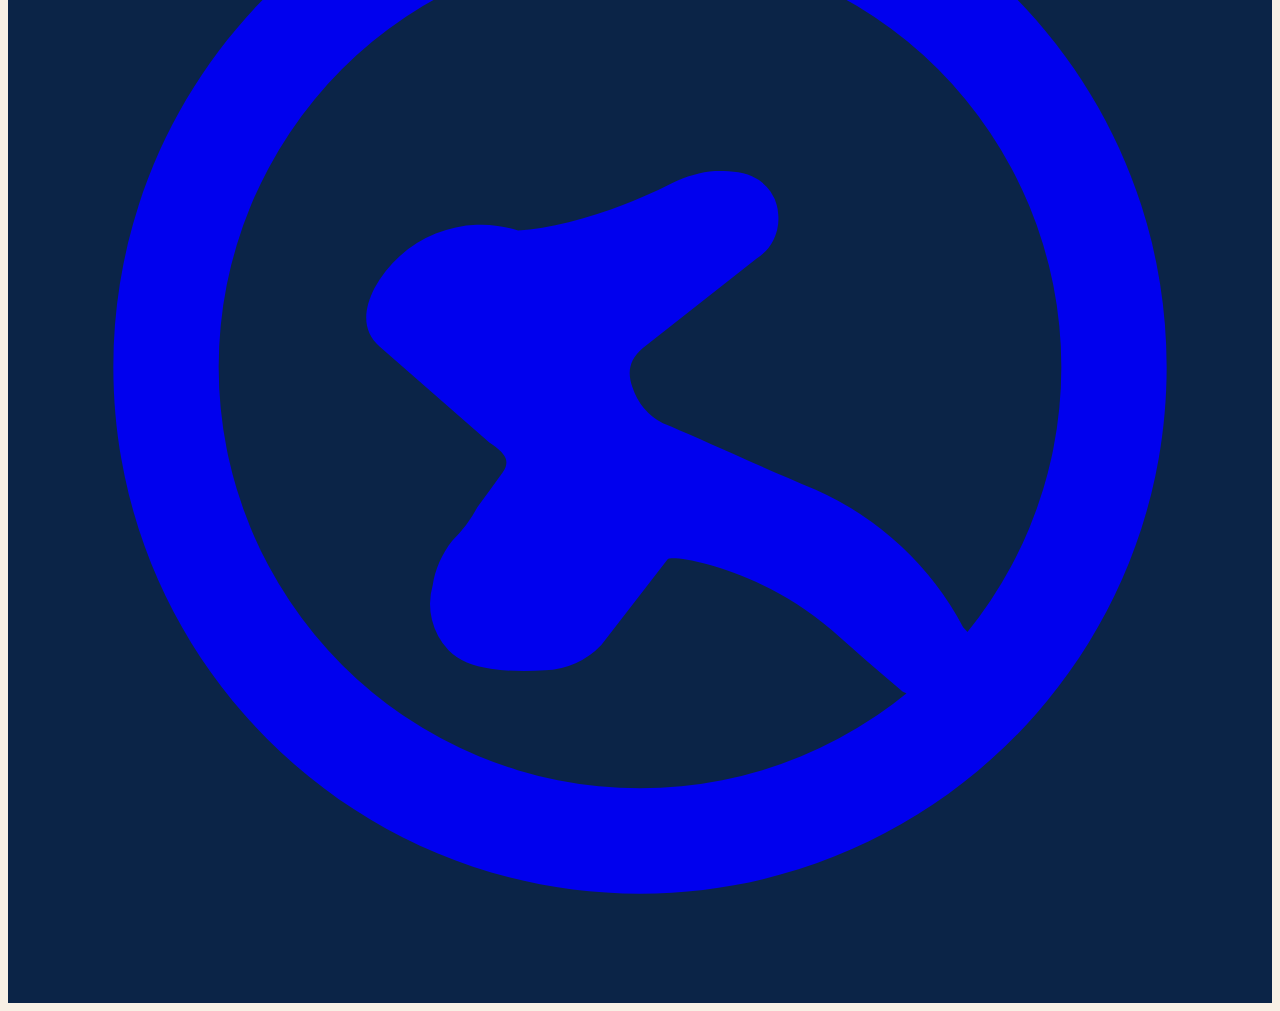
==== commit 33cab588: "Added some video and pictures" ====
--- a/index.html
+++ b/index.html
@@ -196,7 +196,7 @@
             <div class="grid grid-cols-1 lg:grid-cols-3 gap-6">
 
                 <div class="bg-secondary p-4 rounded-lg shadow-lg">
-                    <h3 class="font-headline font-semibold text-sm mb-2">Band Rehearsal - In Color</h3>
+                    <h3 class="font-headline font-semibold text-sm mb-2">In Color</h3>
                     <p>By: Jamey Johnson</p>
                     <div class="relative w-full h-0 pb-[56.25%] rounded-lg overflow-hidden">
                         <iframe class="absolute top-0 left-0 w-full h-full"
@@ -264,7 +264,7 @@
                     style="background-image: url('images/lonely_drinking_bryce.jpg');">
                 </div>
                 <div class="rounded-lg shadow-lg overflow-hidden aspect-[4/3] bg-cover bg-top"
-                    style="background-image: url('images/howdy_maam.jpg');">
+                    style="background-image: url('images/Terry_Awards.jpg');">
                 </div>
                 <div class="rounded-lg shadow-lg overflow-hidden aspect-[4/3] bg-cover bg-top"
                     style="background-image: url('images/incolor_w_william_wallace_1.6.1.png');">
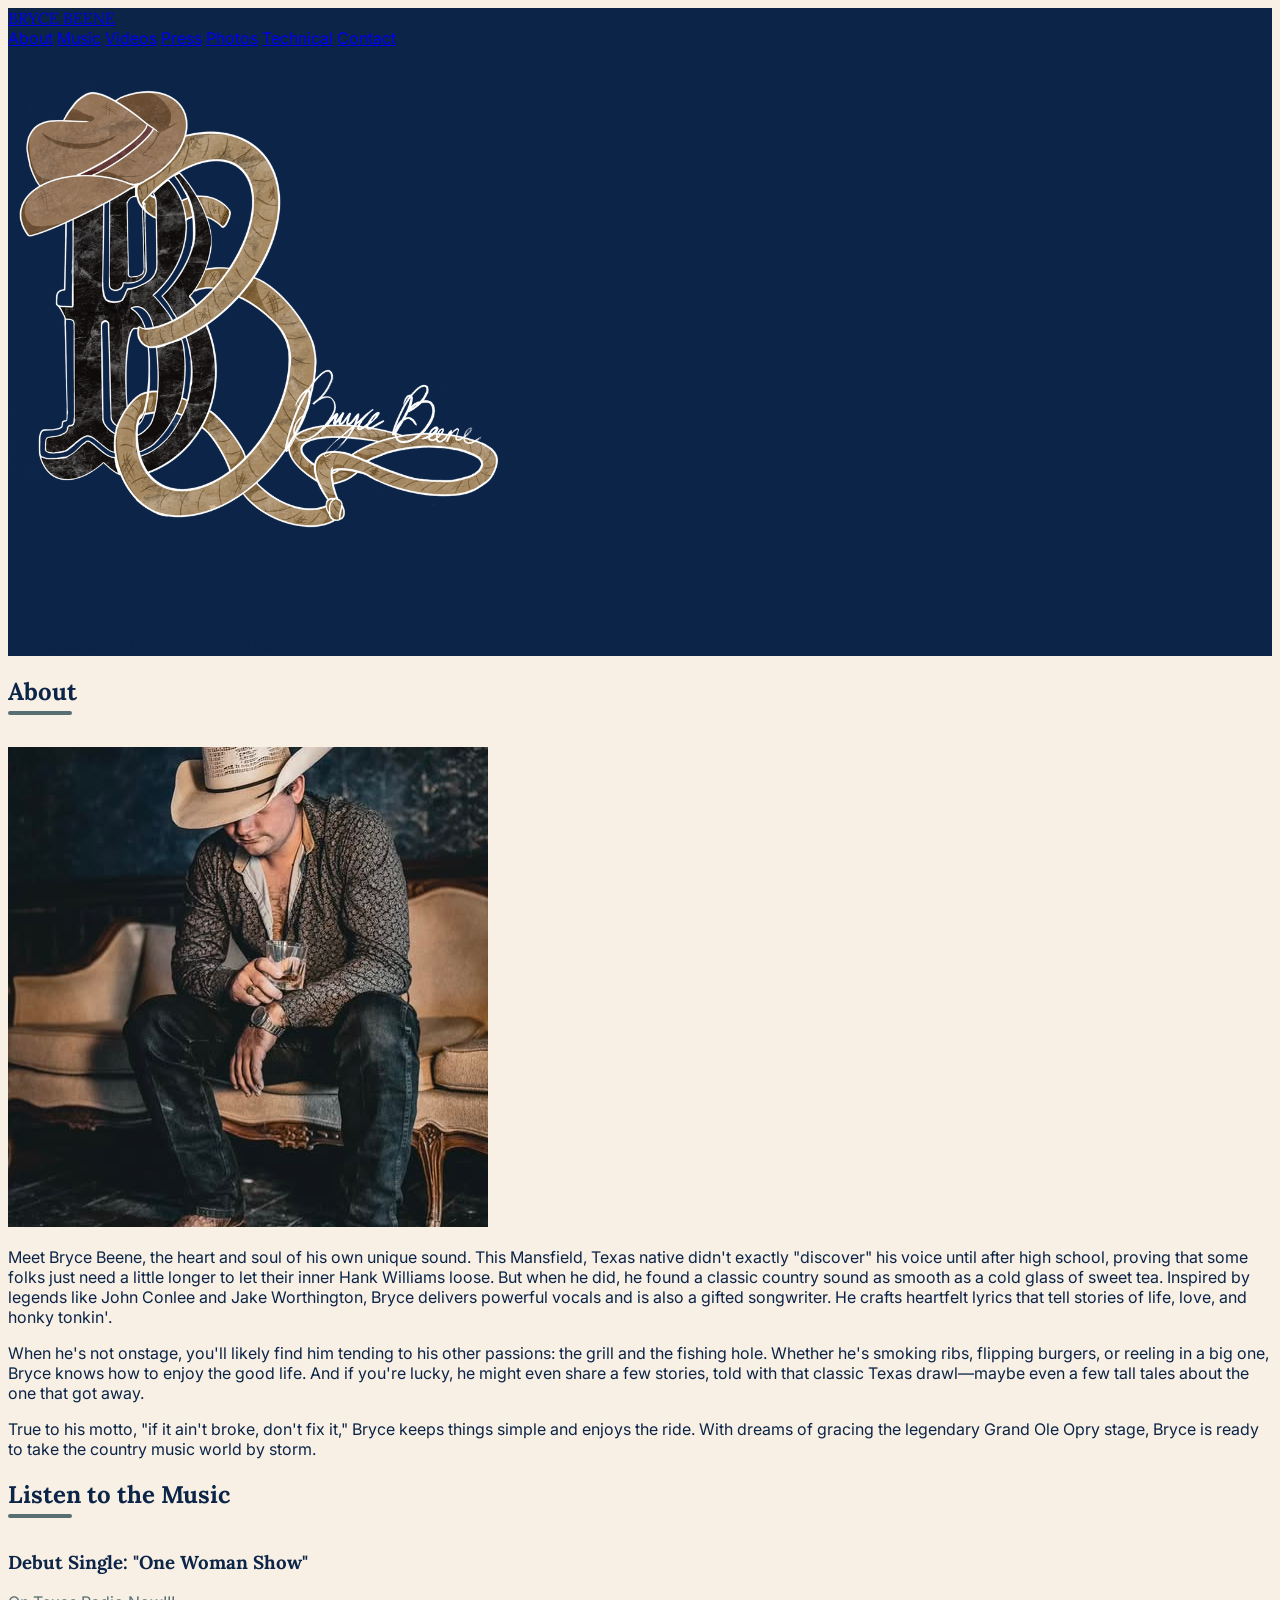
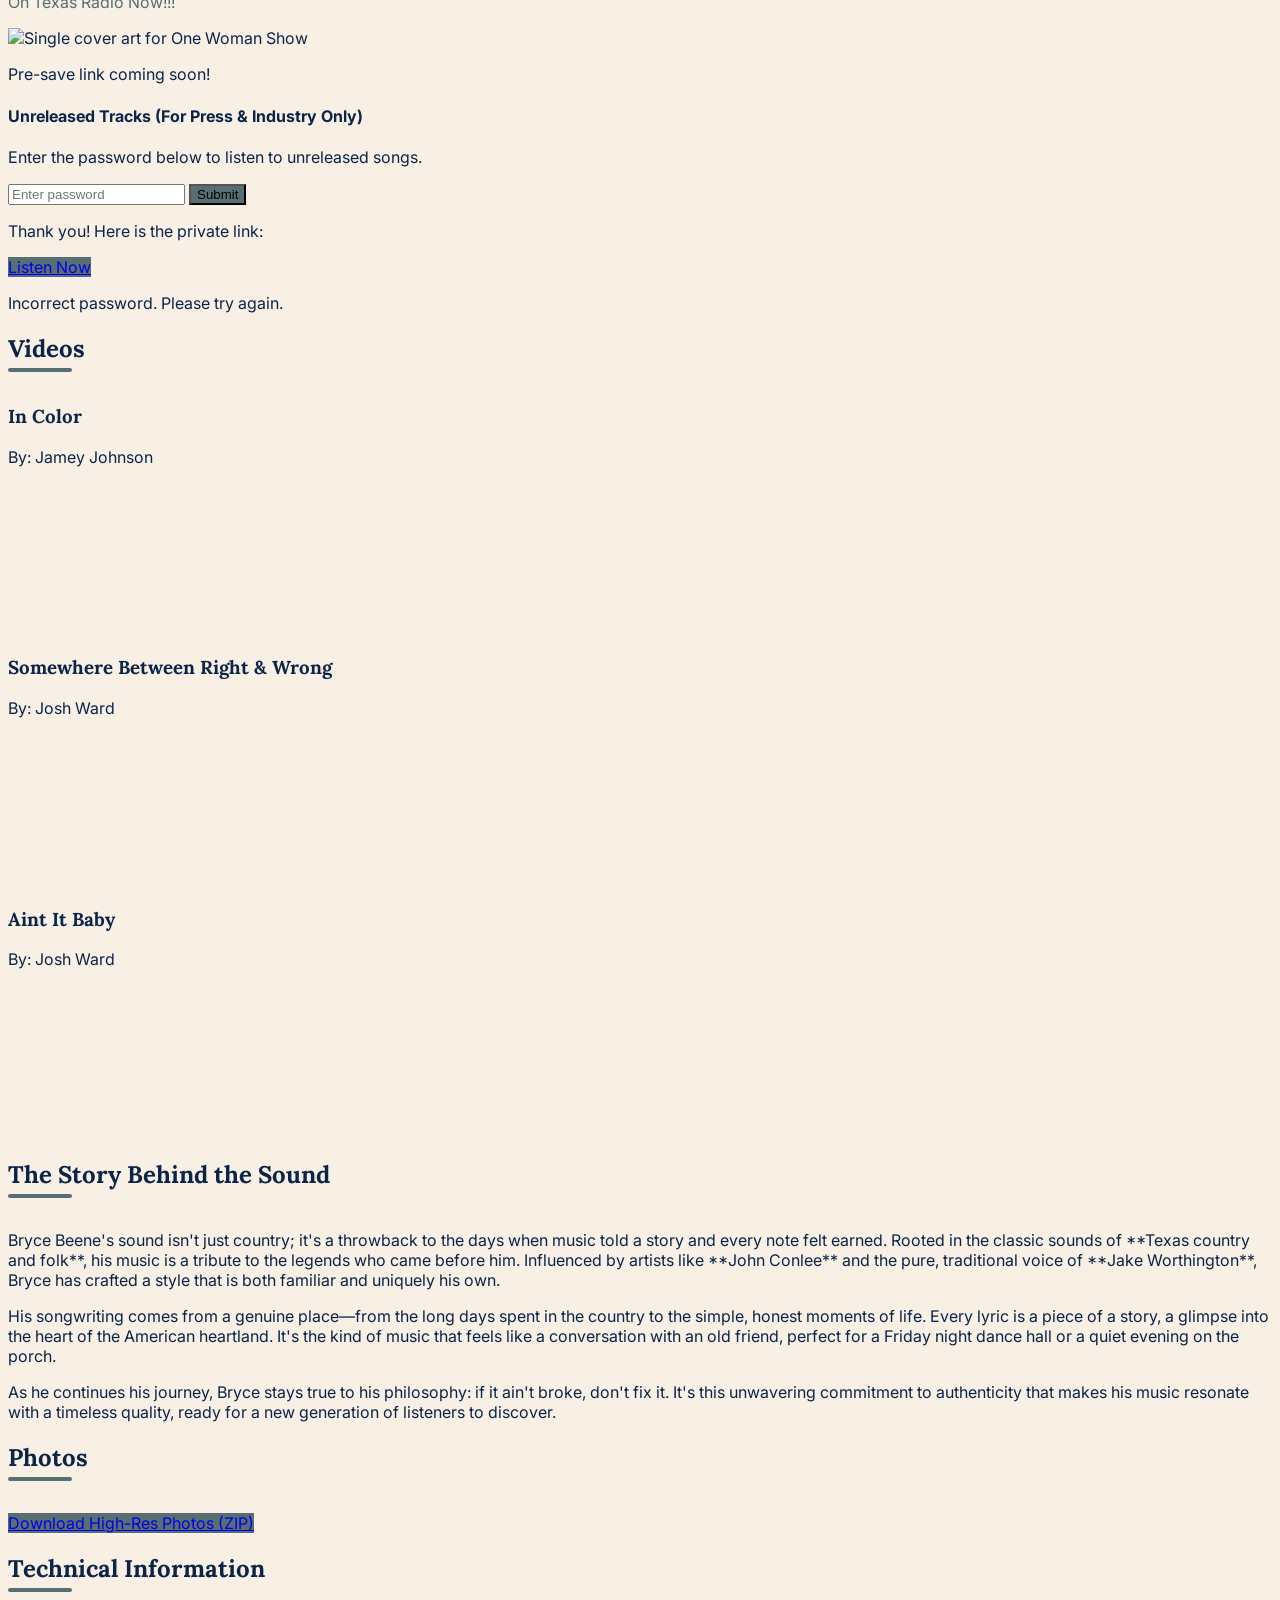
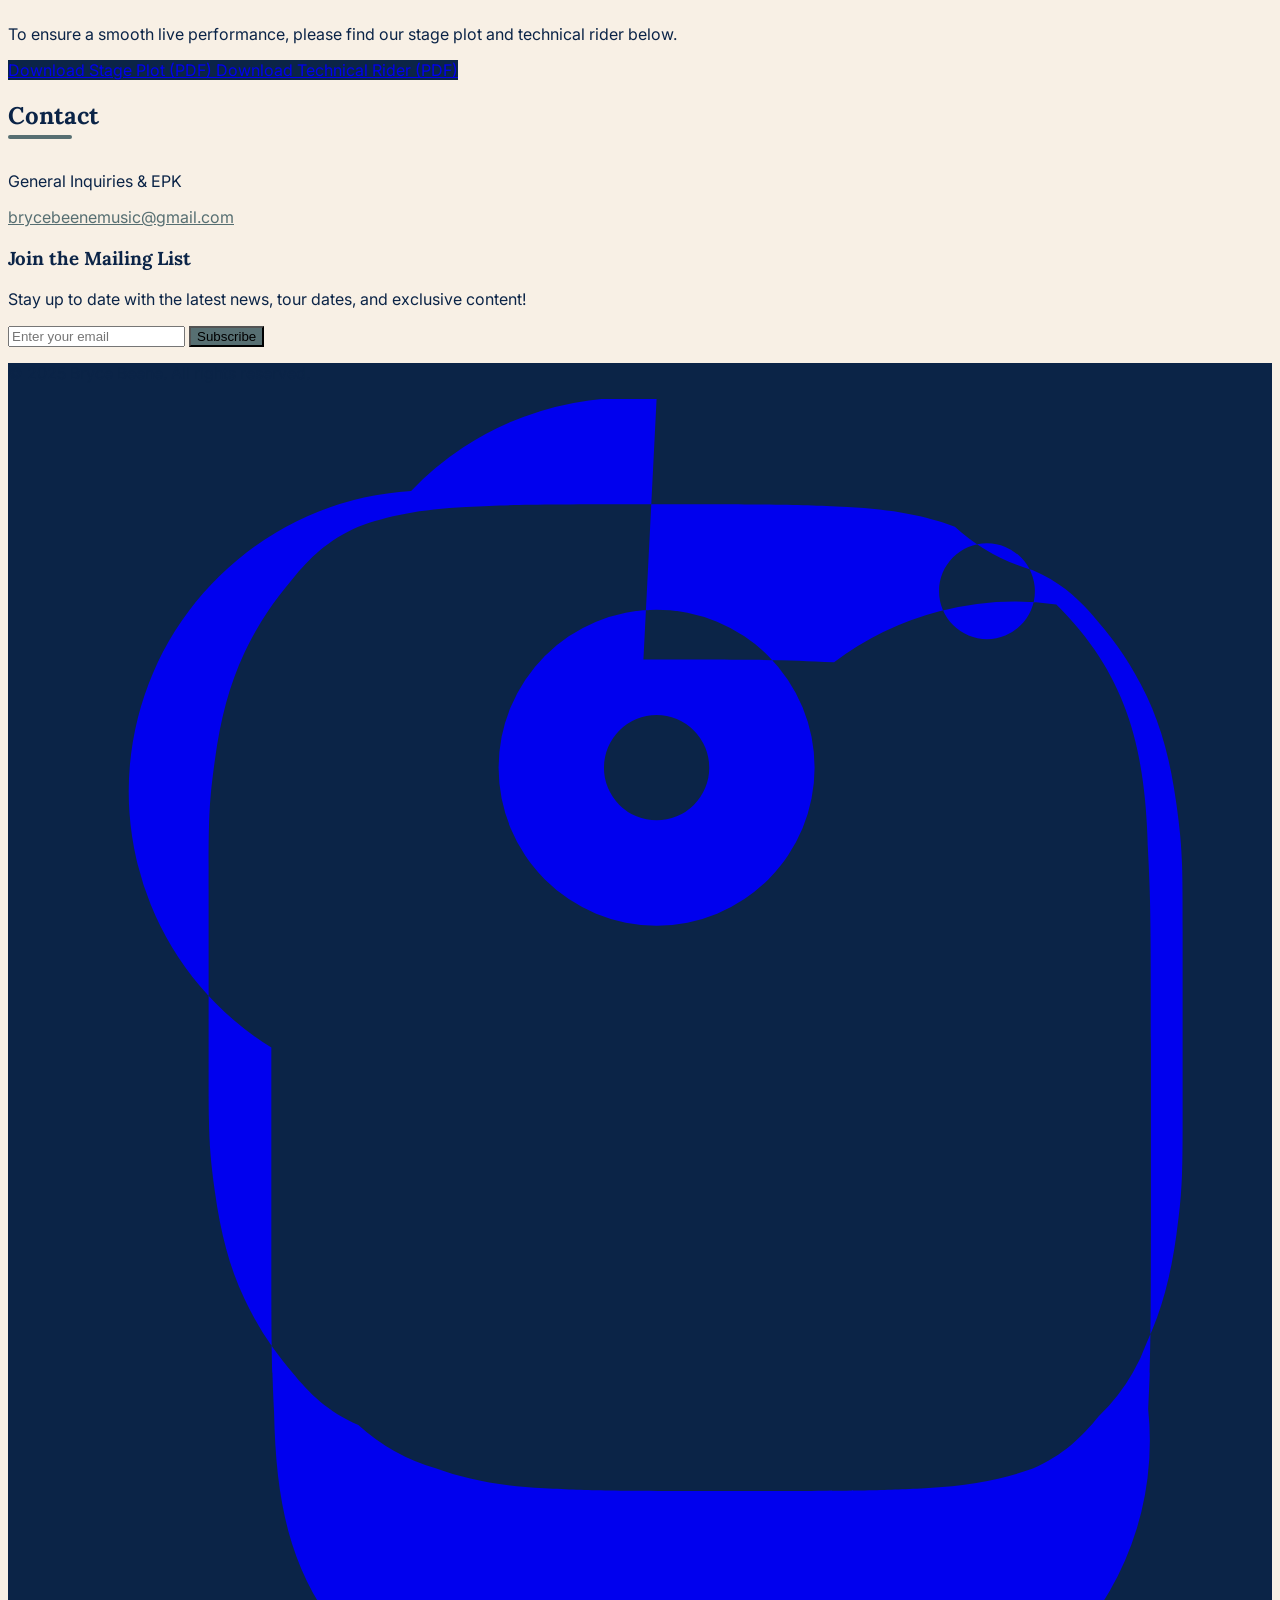
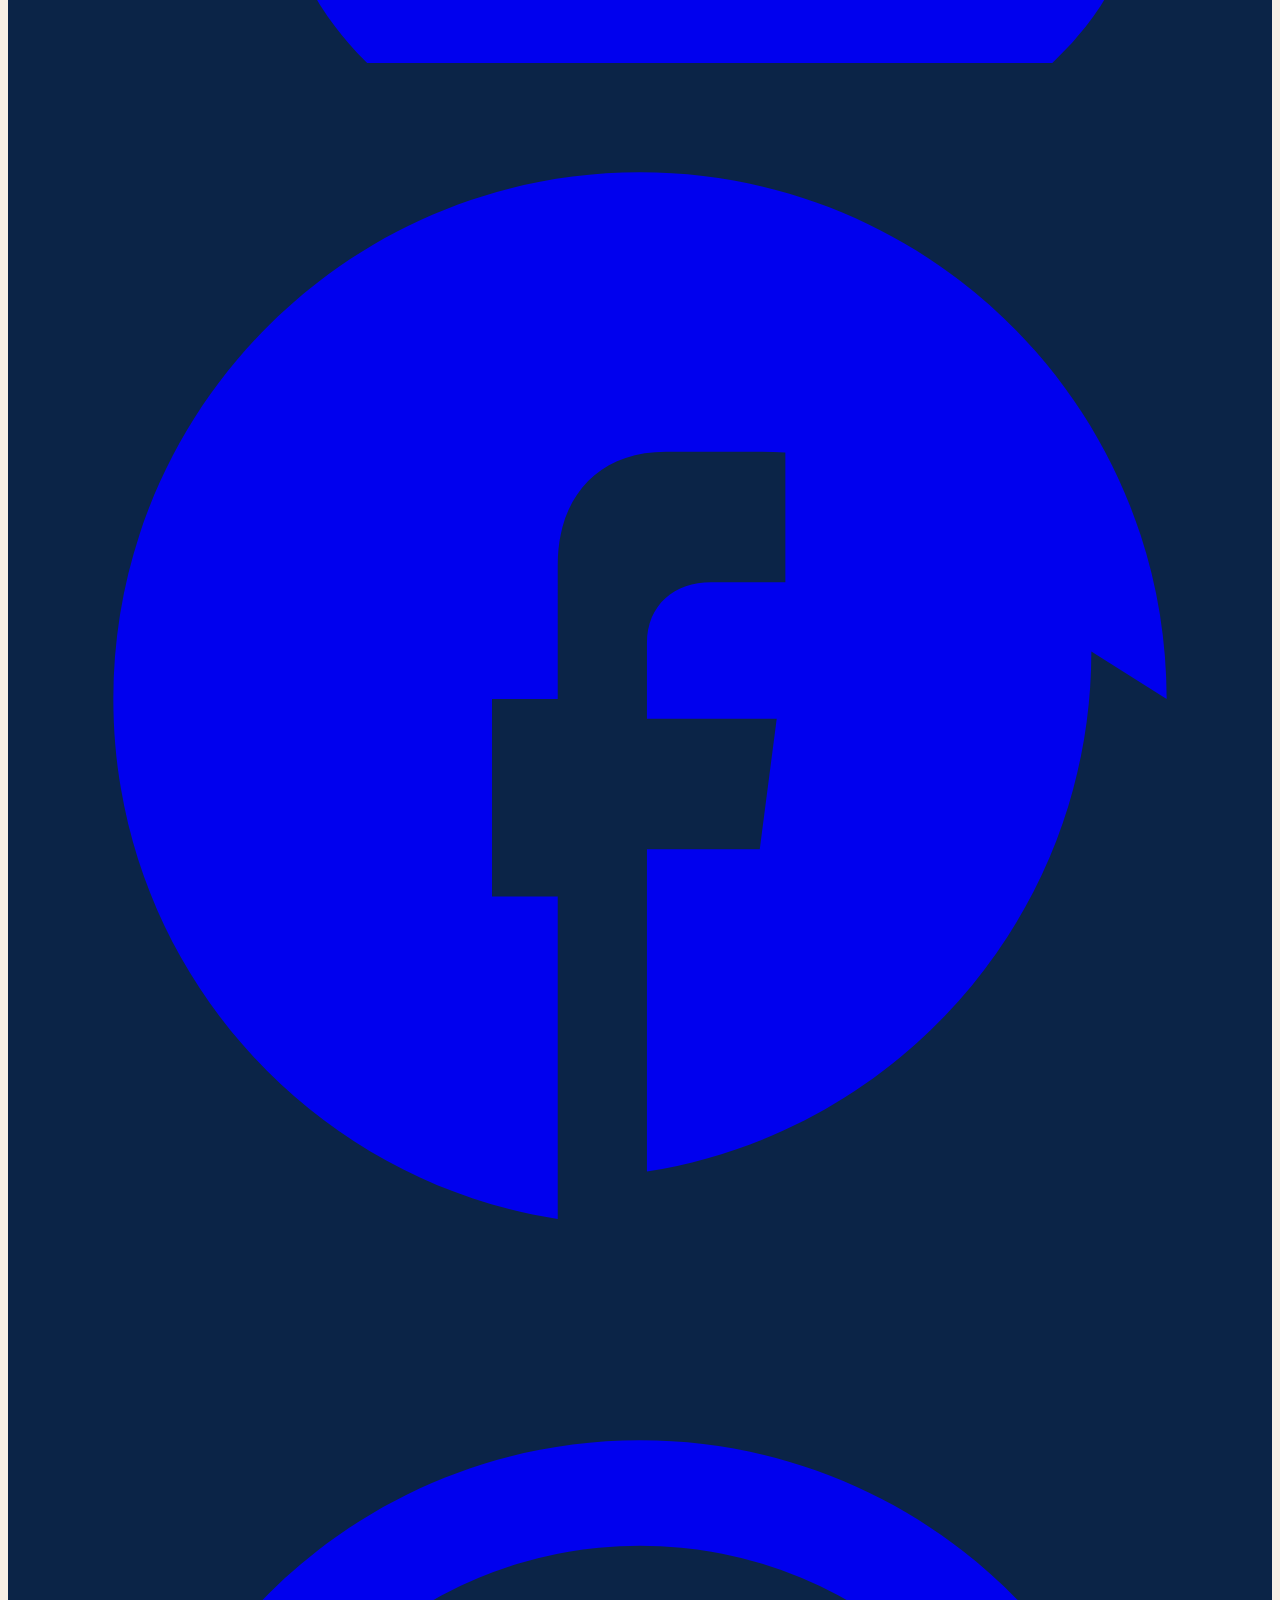
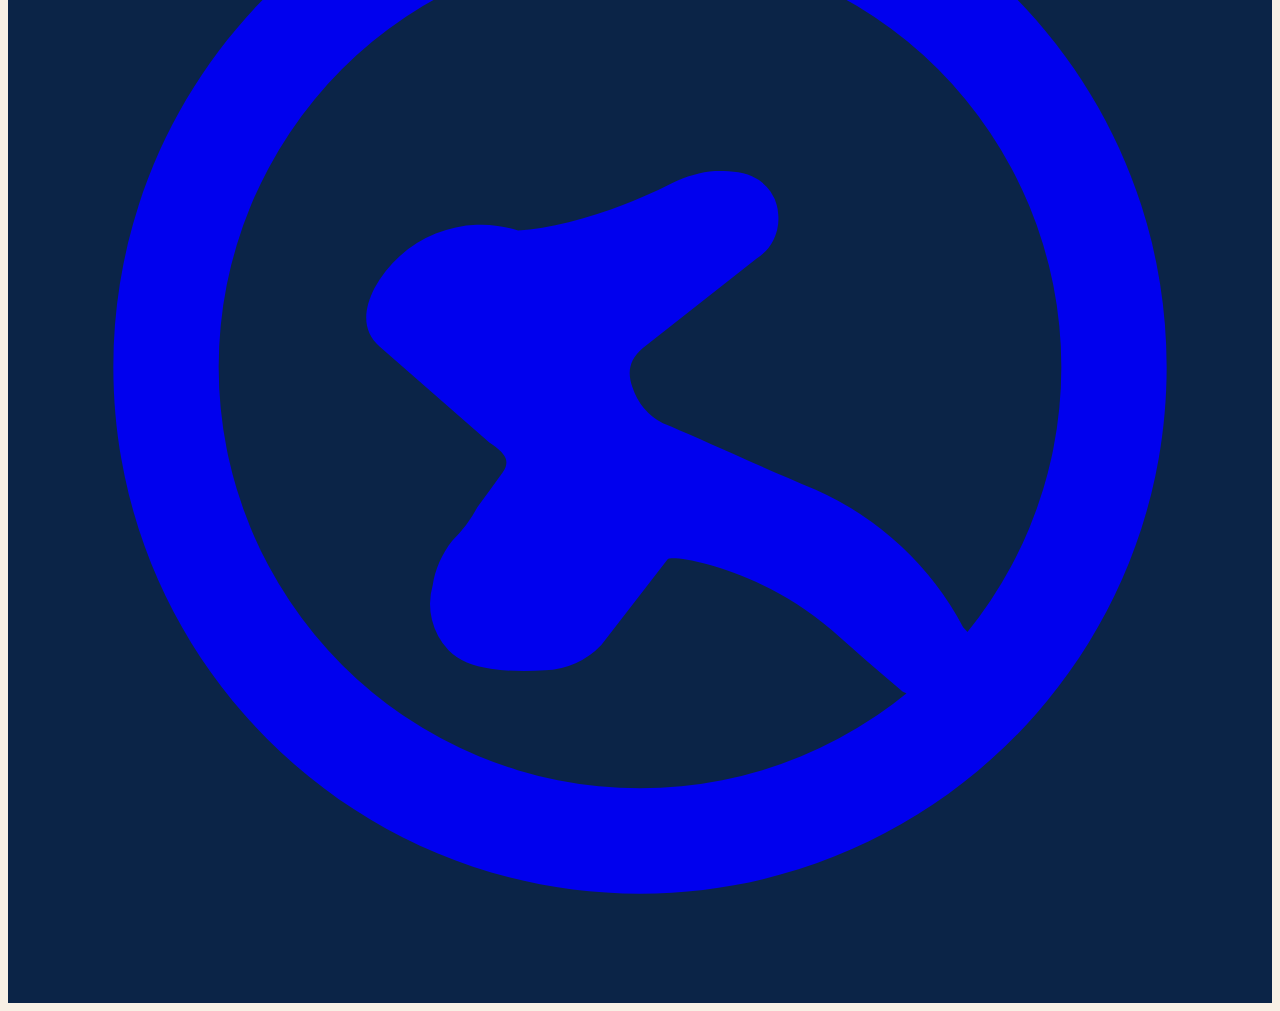
==== commit 5869354f: "Set single to on radio now." ====
--- a/index.html
+++ b/index.html
@@ -163,7 +163,7 @@
             <h2 class="text-3xl font-bold section-title mb-8">Listen to the Music</h2>
             <div class="bg-secondary p-4 rounded-lg shadow-lg flex flex-col justify-center items-center text-center">
                 <h3 class="text-xl font-semibold mb-2 font-headline">Debut Single: "One Woman Show"</h3>
-                <p class="text-lg font-bold mb-4 text-accent">Releasing November 7th</p>
+                <p class="text-lg font-bold mb-4 text-accent">On Texas Radio Now!!!</p>
                 <img src="images/One Woman Show.png" alt="Single cover art for One Woman Show"
                     class="rounded-lg shadow-md mb-4 w-full max-w-[20rem]">
                 <p class="text-gray-600 italic mb-4">Pre-save link coming soon!</p>
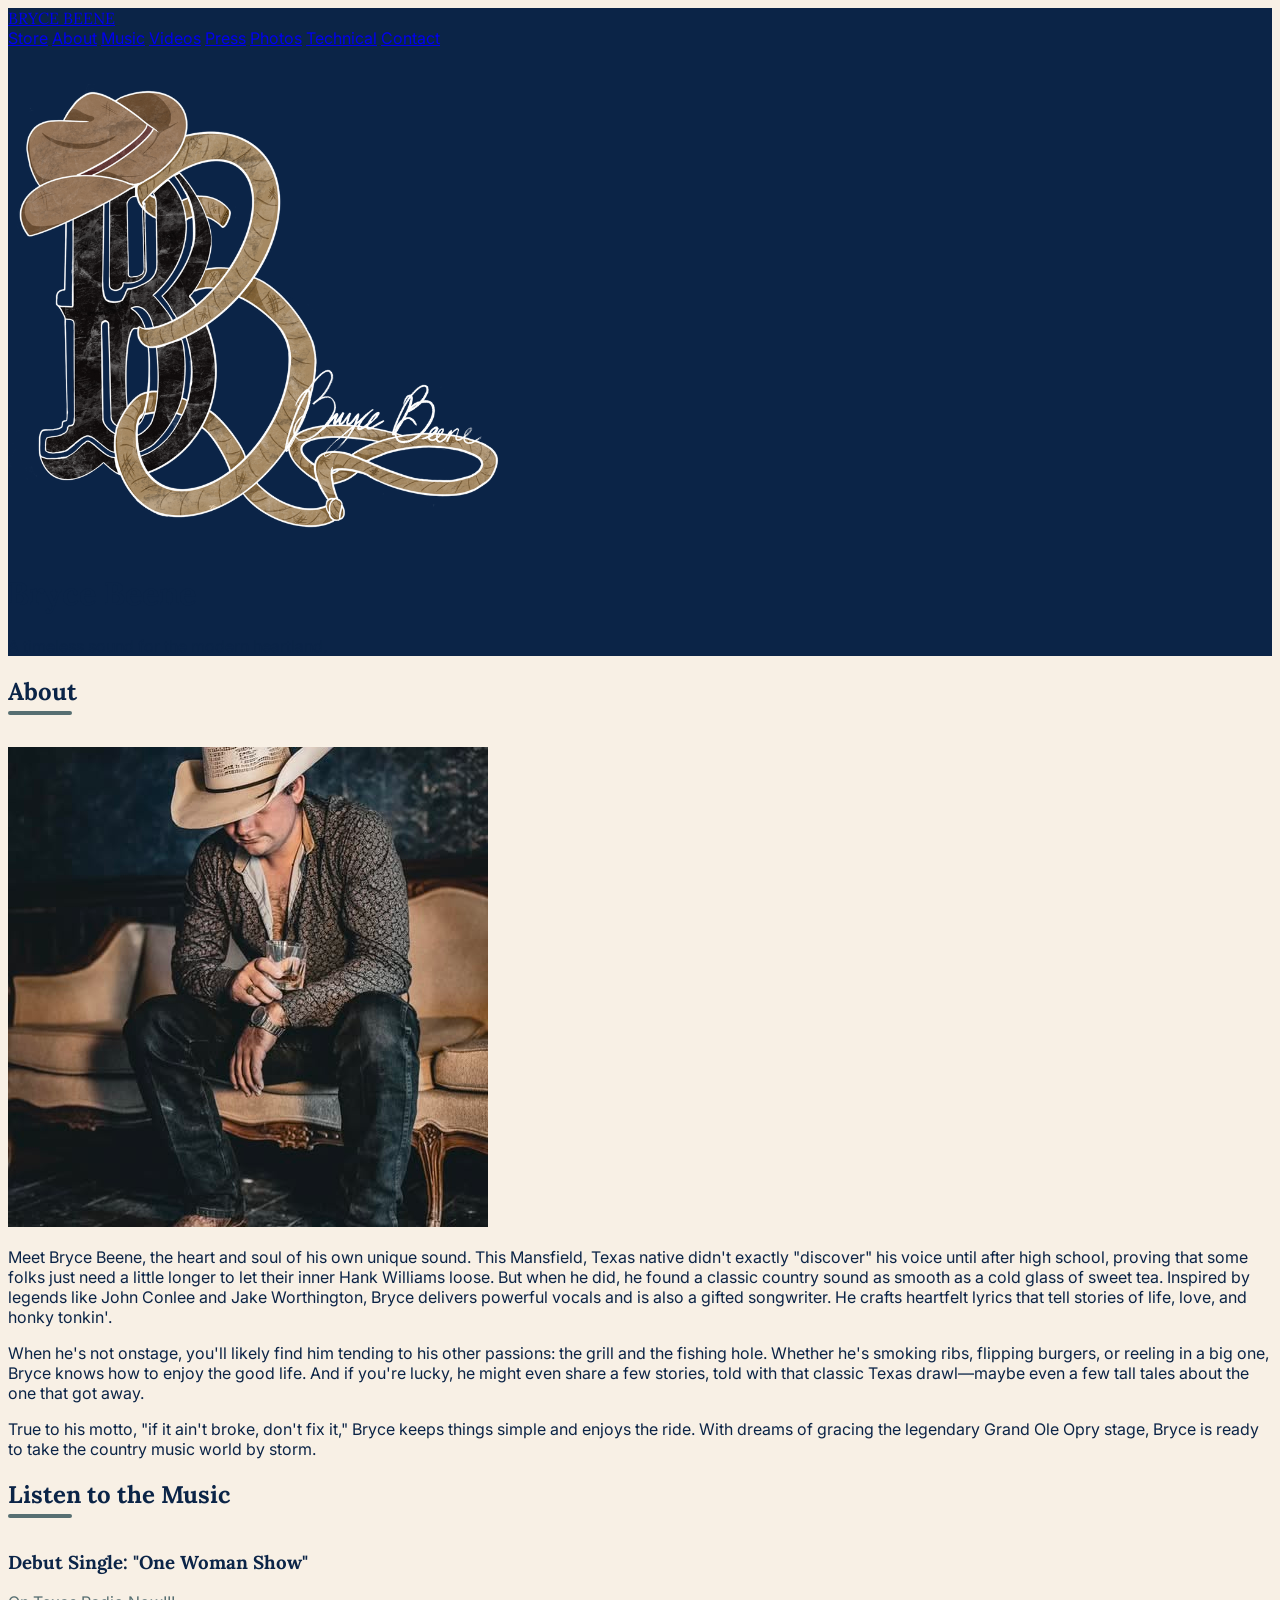
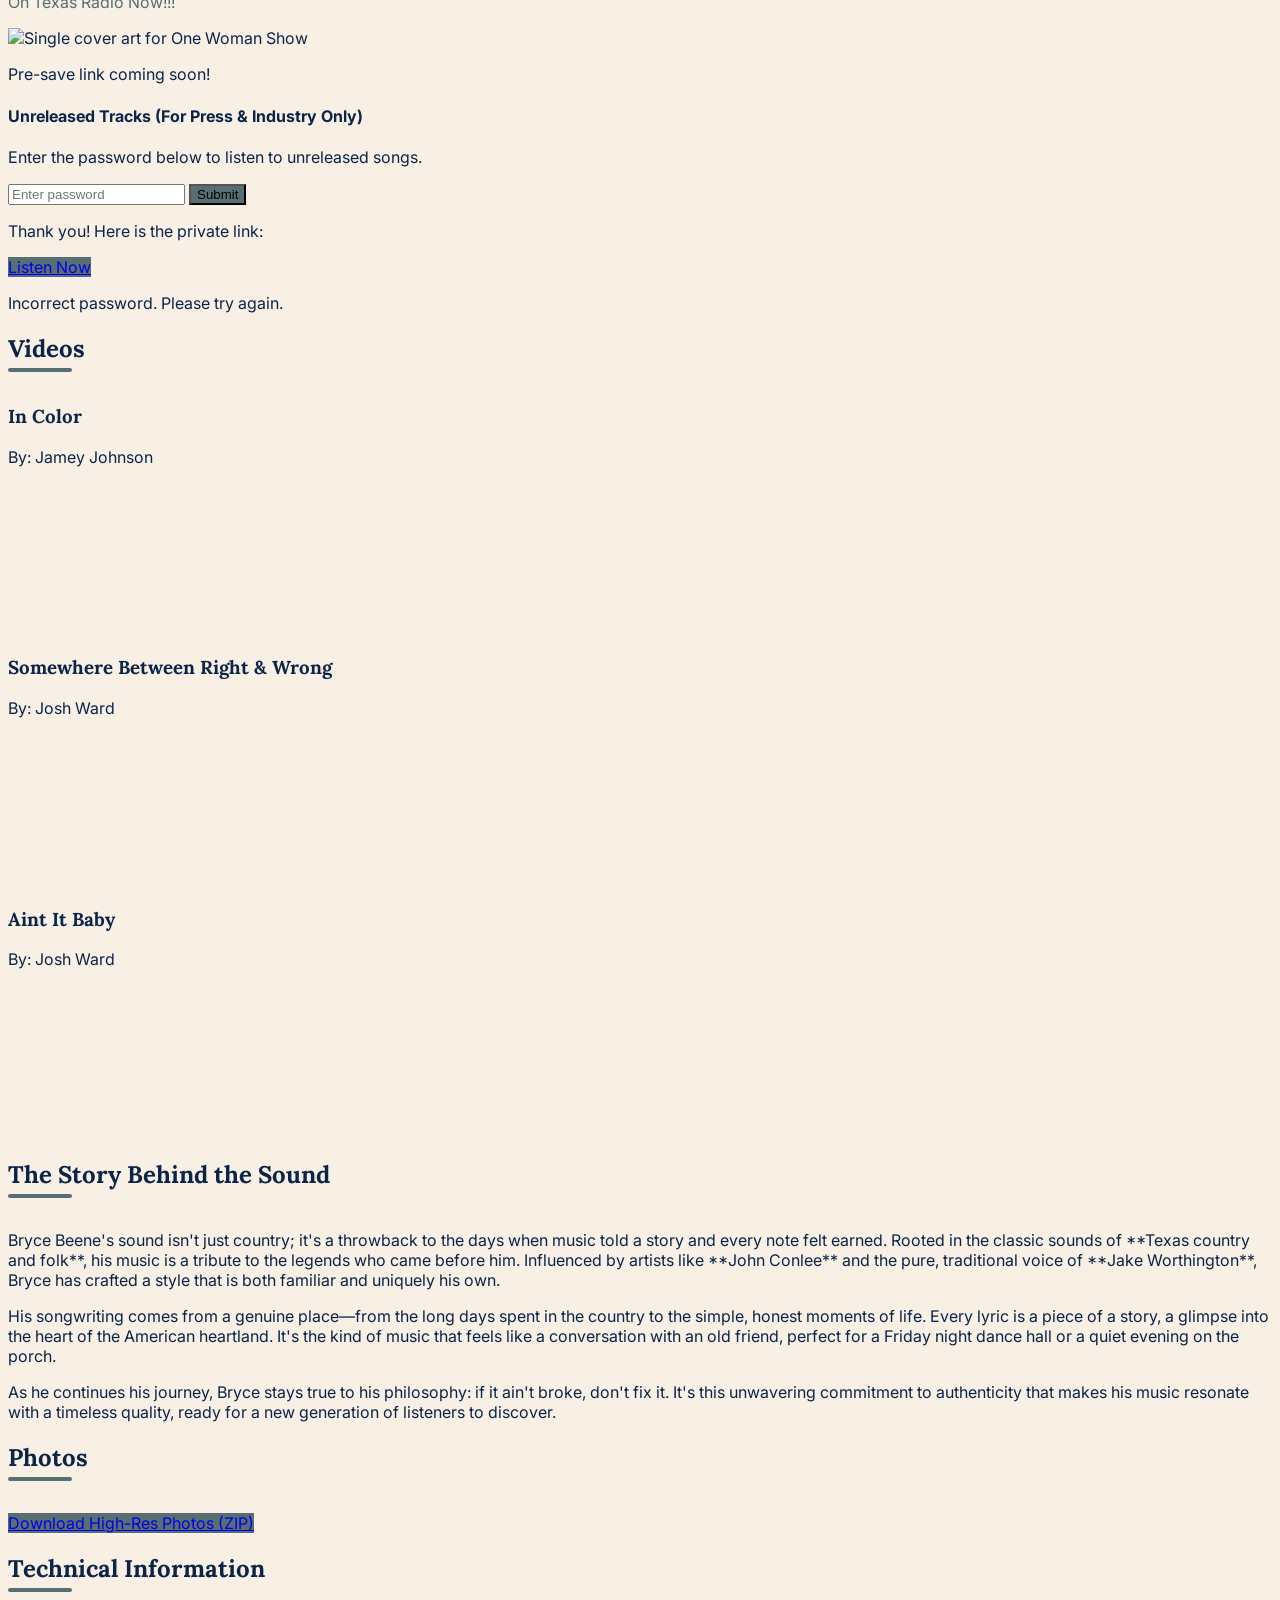
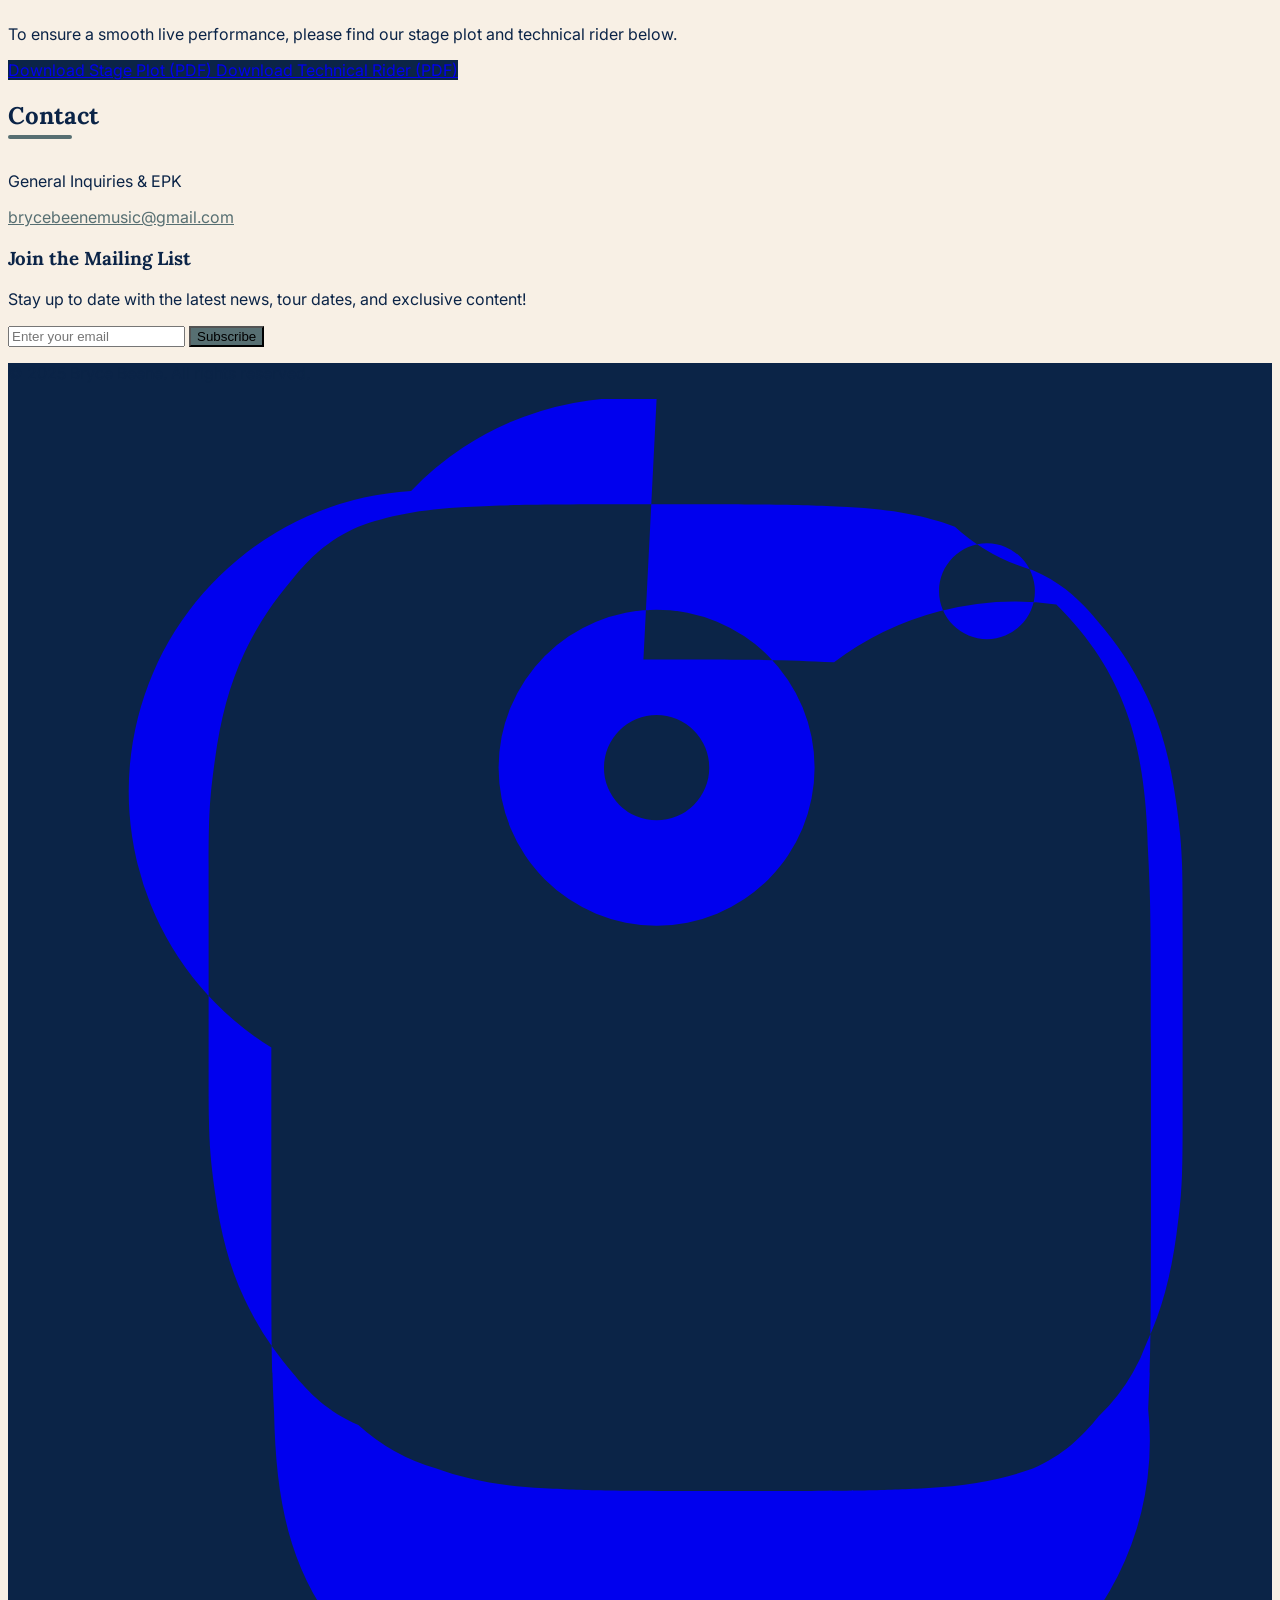
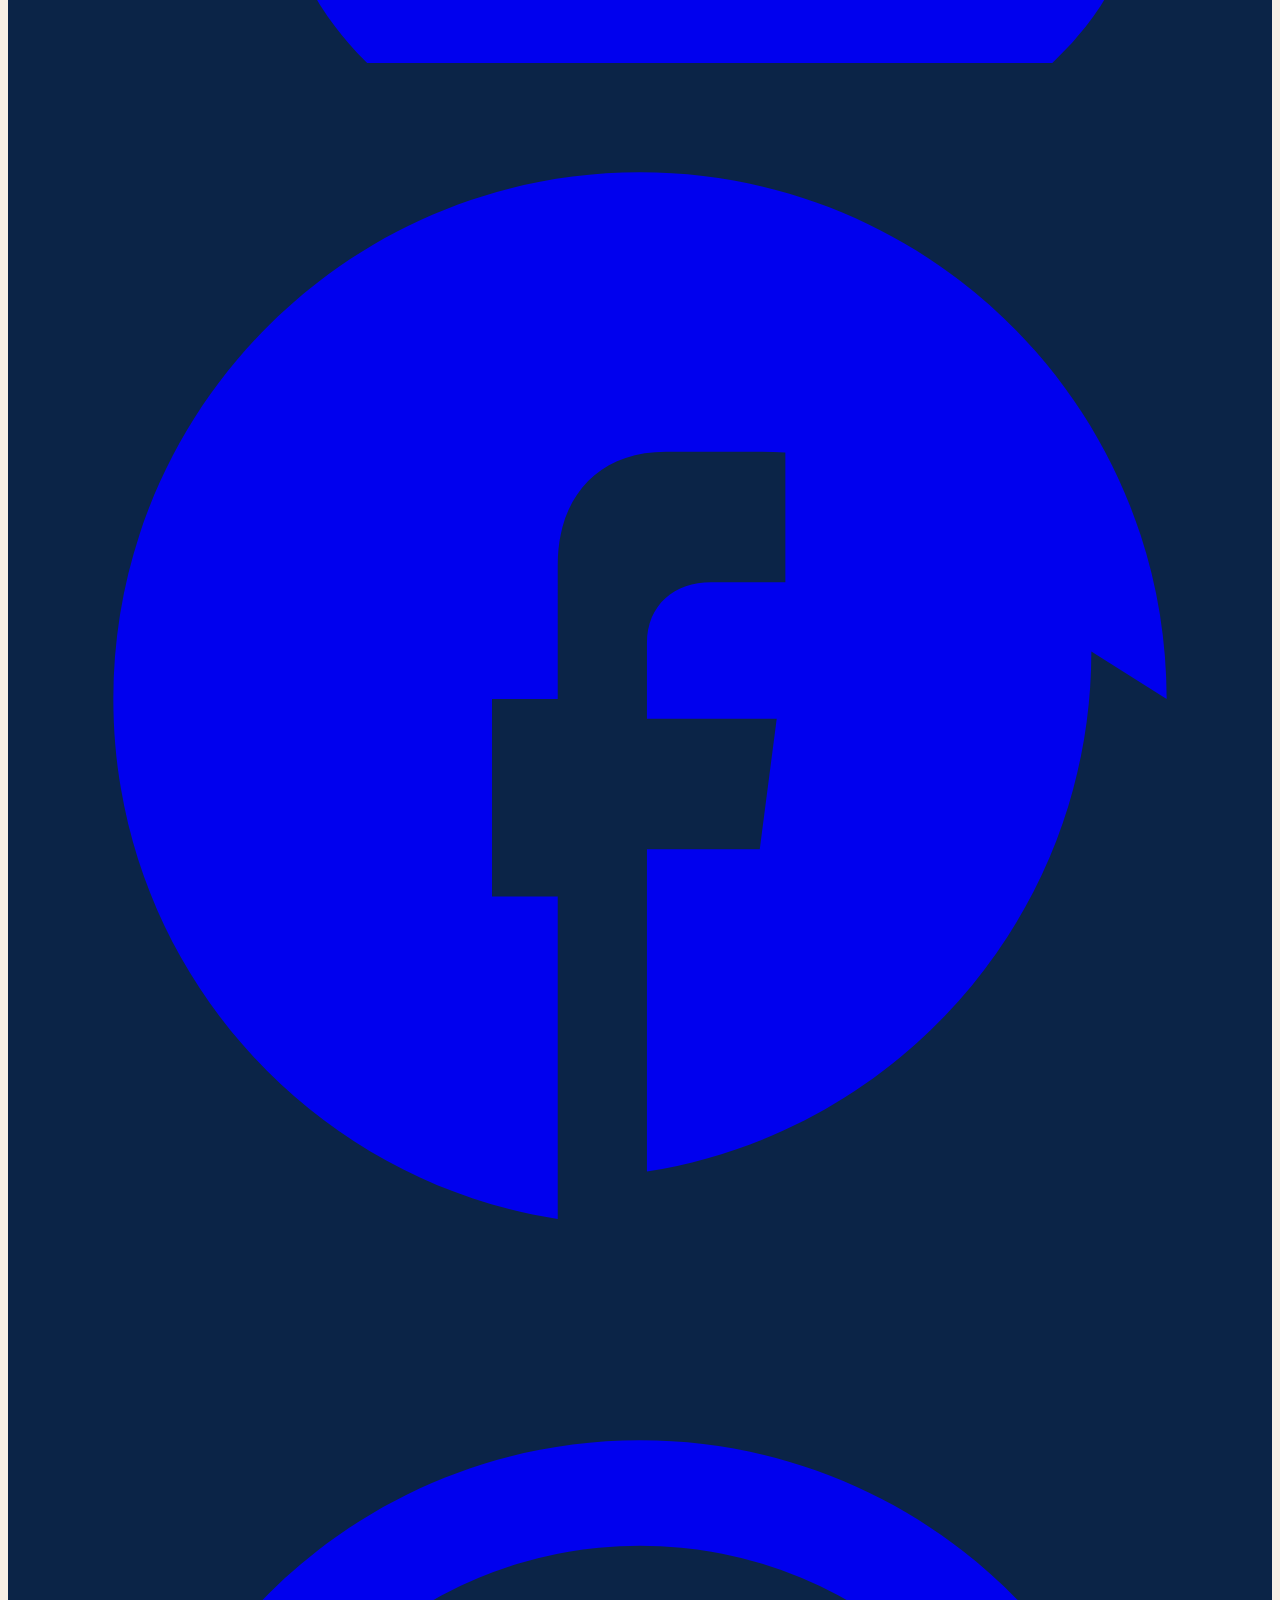
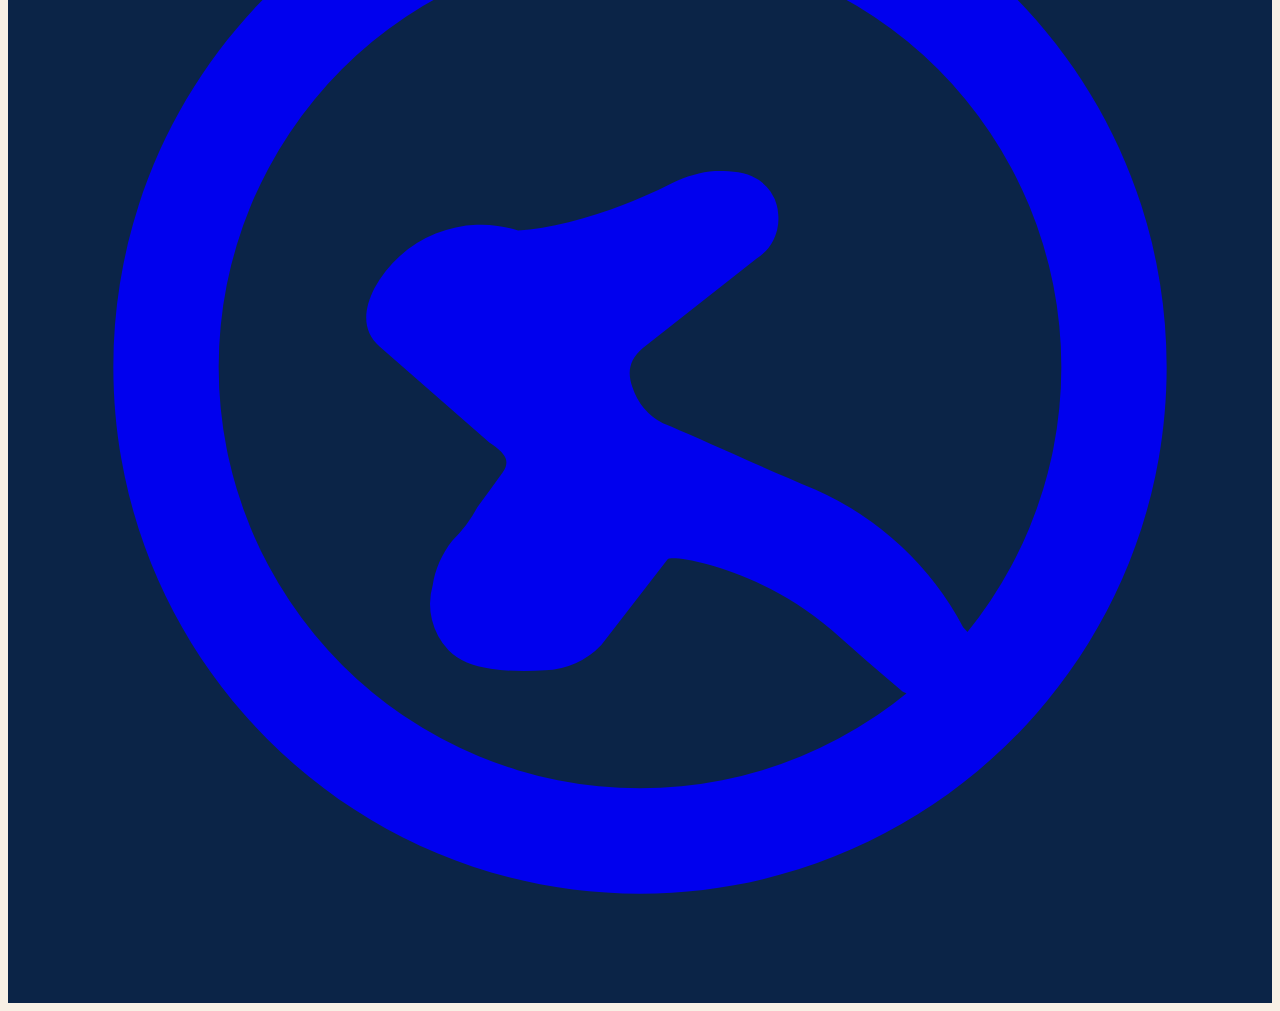
==== commit 02bbb844: "added a link to the store." ====
--- a/index.html
+++ b/index.html
@@ -99,6 +99,8 @@
                 BEENE</a>
             <!-- Navigation Links -->
             <div class="flex flex-wrap justify-center md:space-x-8 text-sm font-semibold uppercase">
+                <a href="https://store.brycebeenemusic.com" target="_blank"
+                    class="px-3 py-2 hover:text-accent transition-colors duration-300 rounded-full **font-bold**">Store</a>
                 <a href="#about"
                     class="px-3 py-2 hover:text-accent transition-colors duration-300 rounded-full">About</a>
                 <a href="#music"
